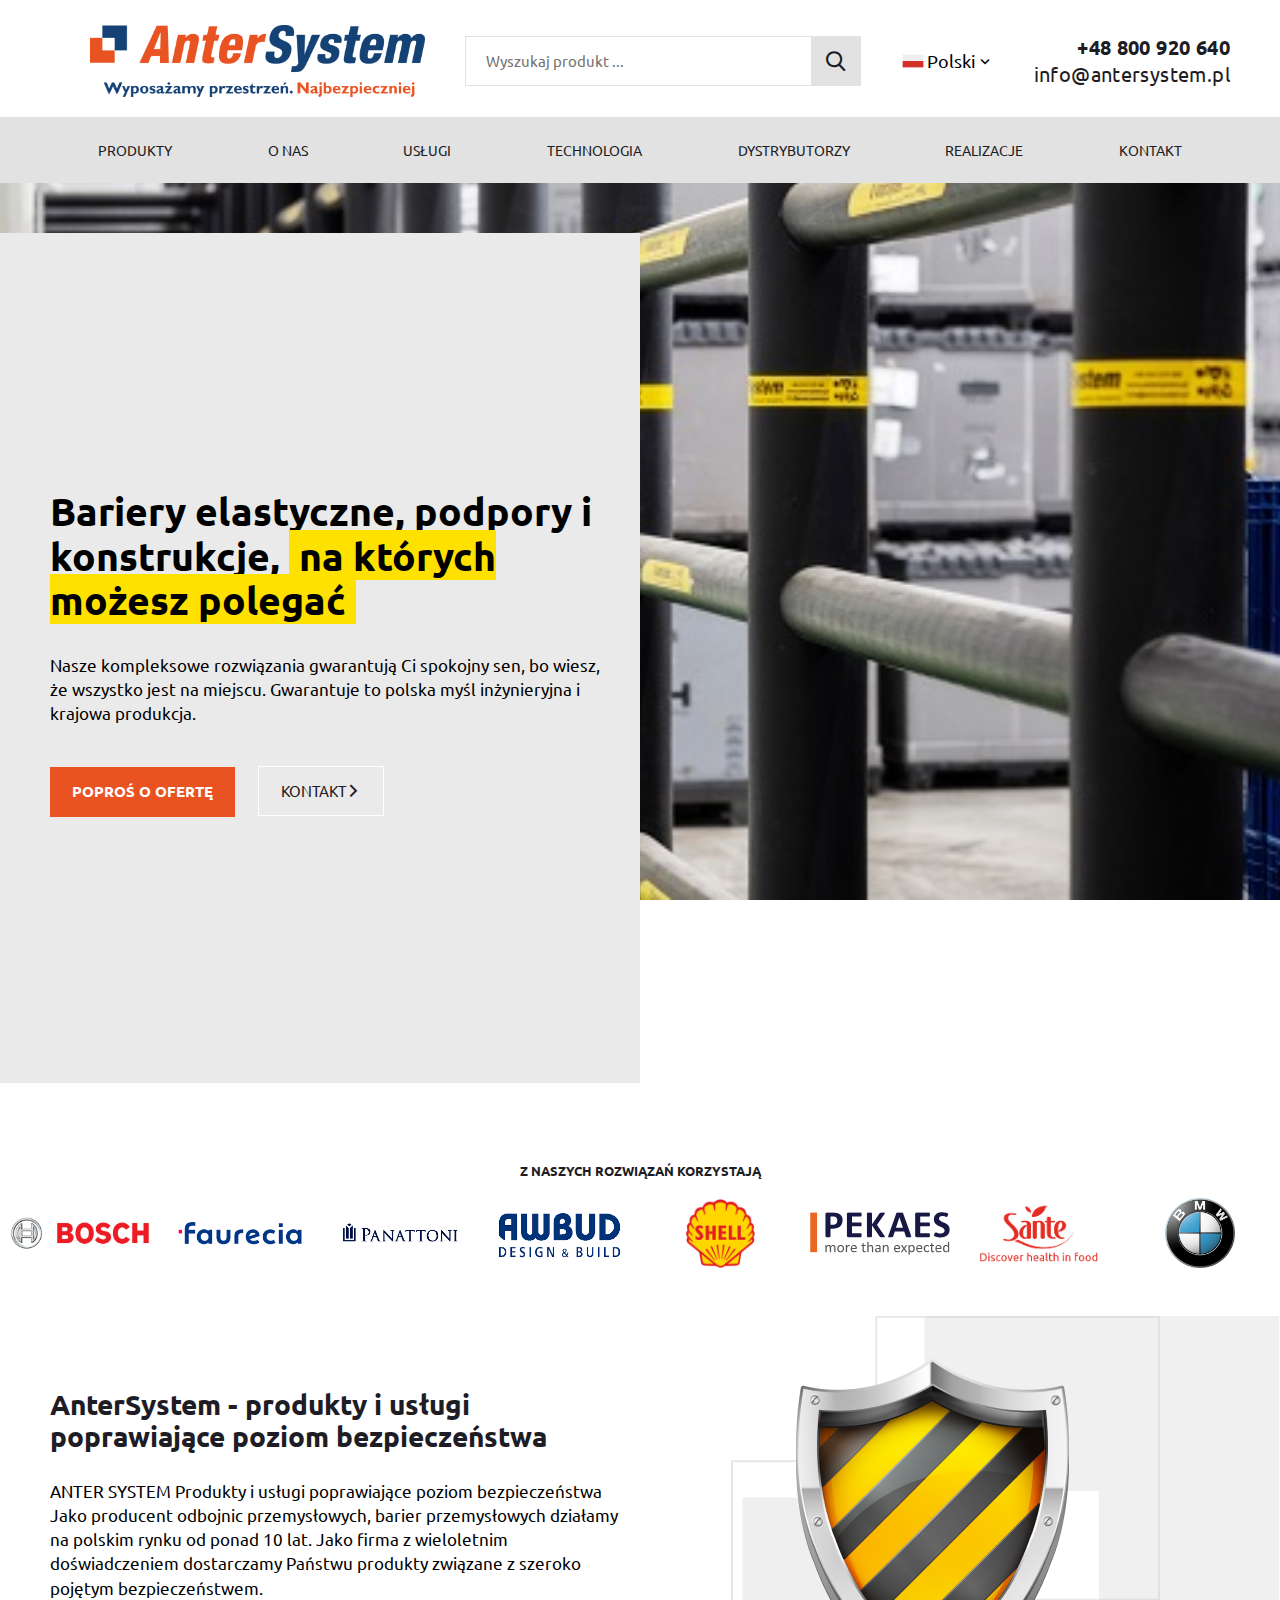
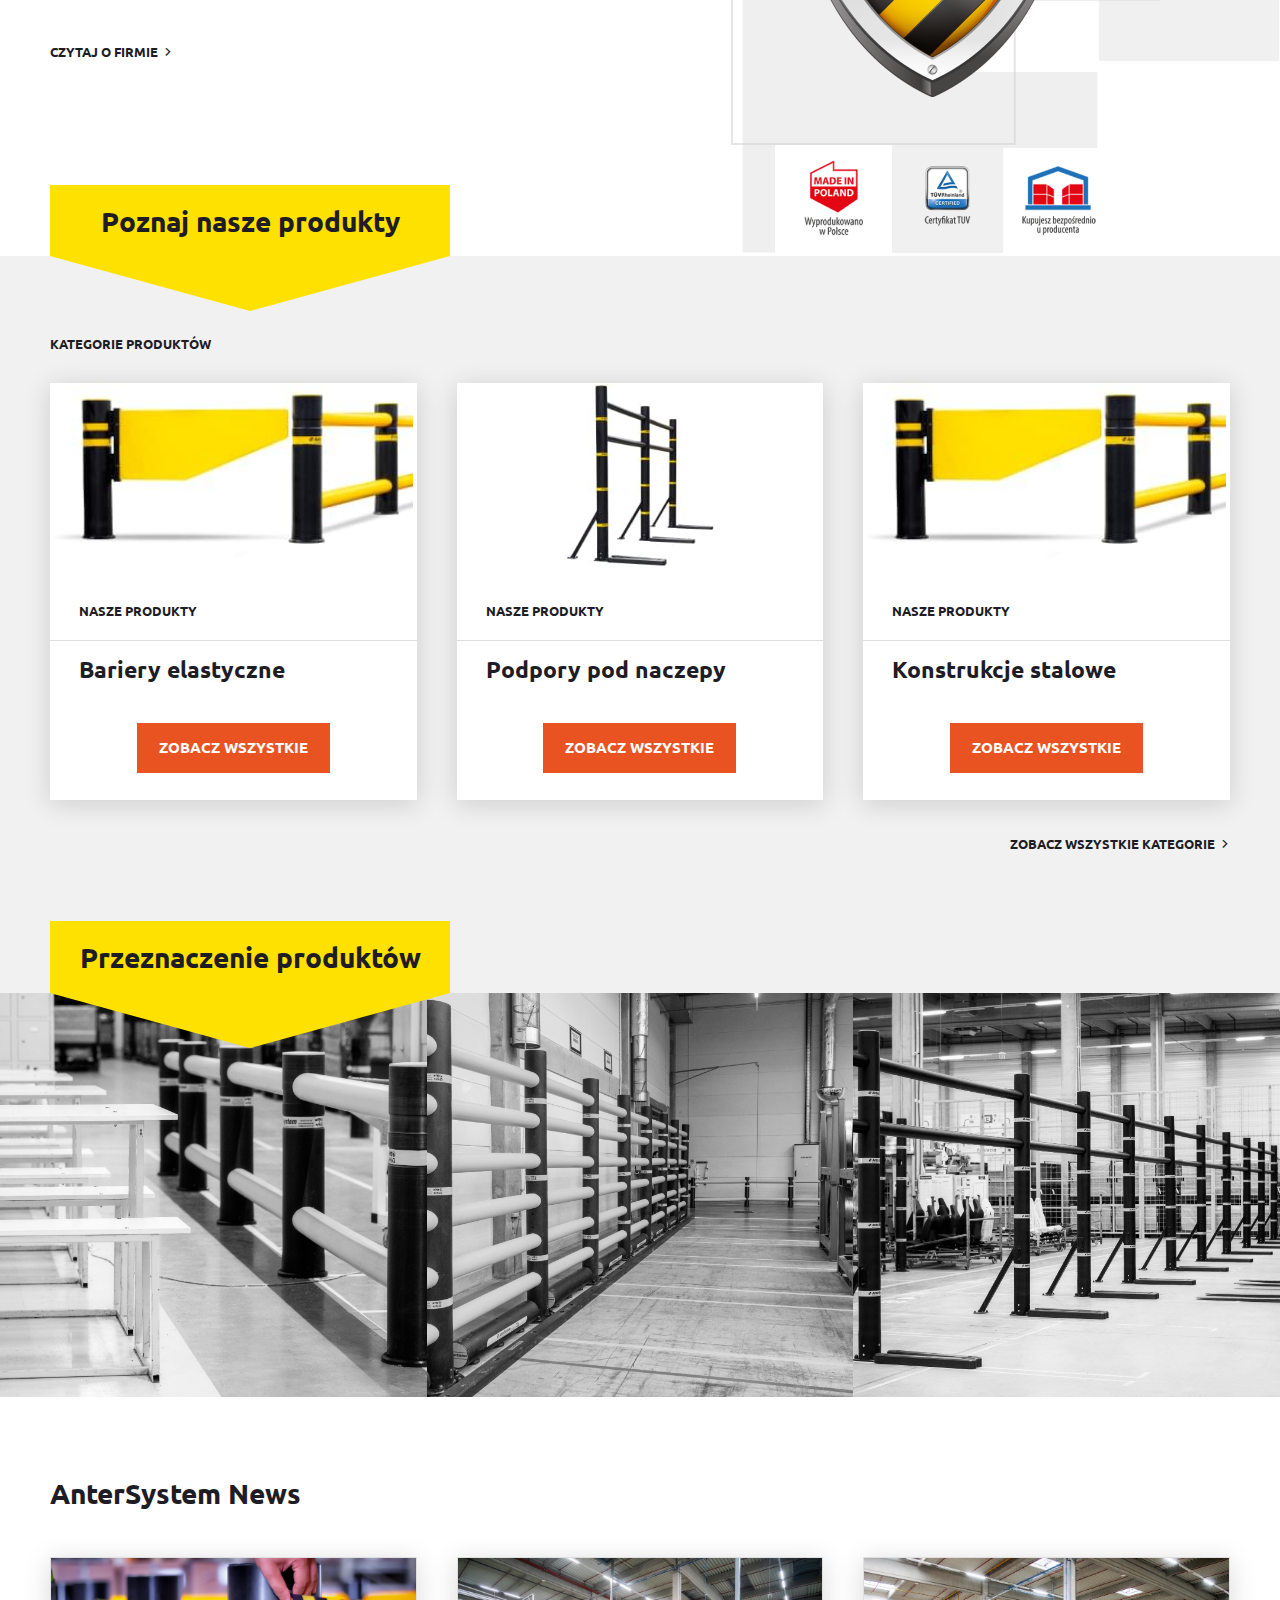
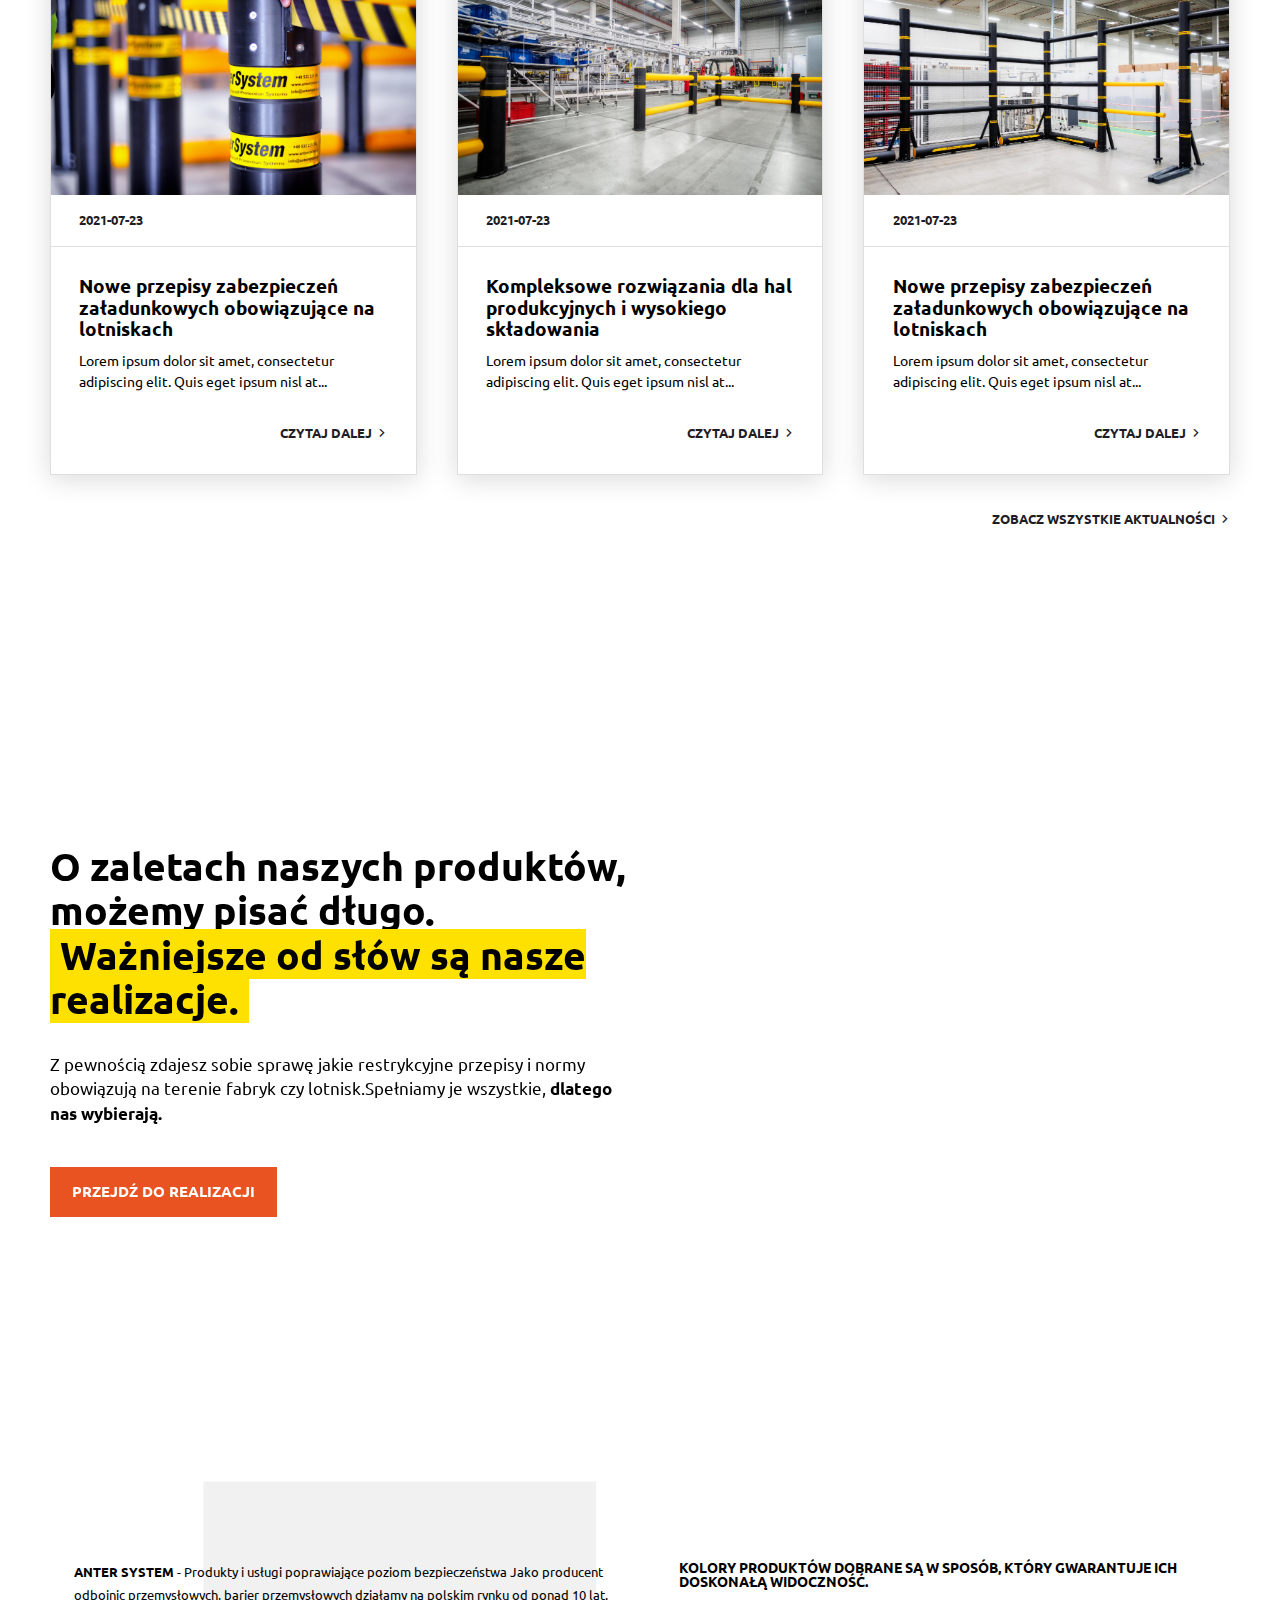
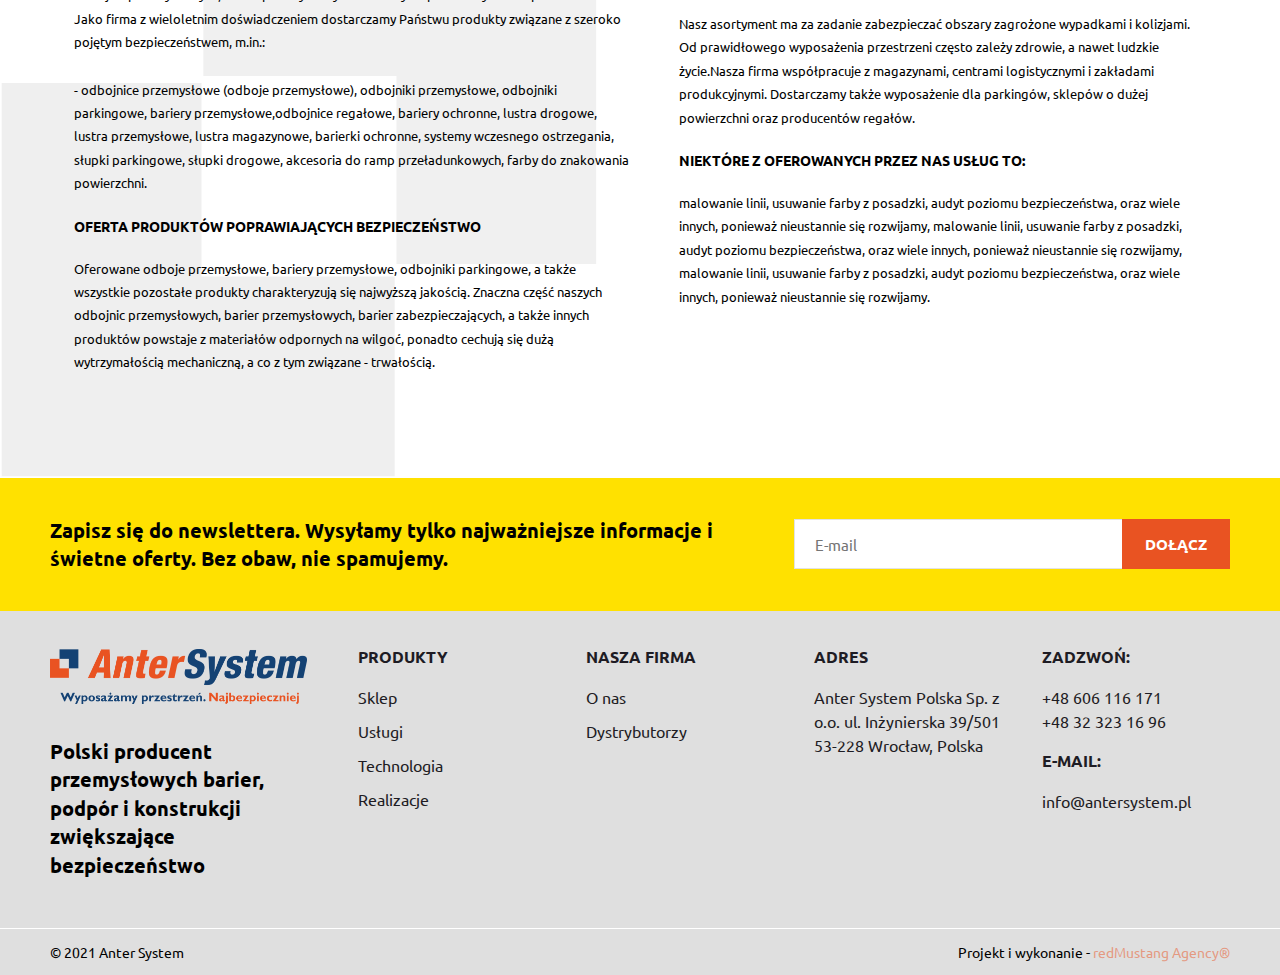
==== index.html @ 40ca3ff6 "Add files via upload" ====
<!DOCTYPE html>
<html lang="en">
	<head>
	<title>Anter System | HOME</title>
	<meta charset="UTF-8" />
	<meta name="format-detection" content="telephone=no" />
	<link rel="stylesheet" href="./css/style.min.css" />
	<meta name="viewport" content="width=device-width, initial-scale=1.0" />
</head>

	<body>
		<div class="wrapper">
			<header class="header">
	<div class="header__row _cnt">
		<div class="header__col header__col_toggle">
			<div class="header__burger"><span></span><span></span><span></span></div>
		</div>
		<div class="header__col header__col_logo">
			<a href="index.html" class="header__logo">
				<picture>
					<source srcset="./img/logo.png" media="(max-width: 991.98px)" />
					<img src="./img/logo-with-text.png" alt="logo-full" />
				</picture>
			</a>
		</div>
		<div class="header__col header__col_search">
			<div class="header__search">
				<input type="text" placeholder="Wyszukaj produkt ..." /><button><i class="icon icon-zoom"></i></button>
			</div>
		</div>
		<div class="header__col header__col_lang" data-da="header__menu,575.98,0">
			<div class="header__language language">
				<img src="./img/icons/poland.png" alt="" /><span>Polski </span><i class="icon icon-list-down"></i>
			</div>
		</div>
		<div class="header__col header__col_contacts">
			<div class="header__contacts">
				<a class="header__phone header__contact" href="tel:+48800920640"> <span>+48 800 920 640</span></a>
				<a class="header__mail header__contact" href="mailto:info@antersystem.pl"> <span>info@antersystem.pl</span></a>
			</div>
		</div>
	</div>
	<nav class="header__menu menu _cnt">
		<ul class="menu__list">
			<li class="menu__item"><a href="elastic.html">produkty</a></li>
			<li class="menu__item"><a href="about.html">o nas</a></li>
			<li class="menu__item"><a href="#">usługi</a></li>
			<li class="menu__item"><a href="#">technologia</a></li>
			<li class="menu__item"><a href="#">dystrybutorzy</a></li>
			<li class="menu__item"><a href="product.html">Realizacje</a></li>
			<li class="menu__item"><a href="contact.html">Kontakt</a></li>
		</ul>
	</nav>
</header>
<!-- /.header -->

			<main class="page page_home">
				<div class="main-home _pth" style="background-image: url('./img/home/main-screen.png')">
					<div class="main-home__content">
						<div class="main-home__text _cnt">
							<div class="title main-home__title">
								Bariery elastyczne, podpory i konstrukcje, <span> na których możesz polegać </span>
							</div>
							<div class="description main-home__description">
								Nasze kompleksowe rozwiązania gwarantują Ci spokojny sen, bo wiesz, że wszystko jest na miejscu.
								Gwarantuje to polska myśl inżynieryjna i krajowa produkcja.
							</div>
							<div class="main-home__buttons">
								<a href="" class="btn main-home__btn">Poproś o ofertę</a>
								<a href="" class="btn btn_o main-home__btn">Kontakt <i class="icon icon-simple-right"></i></a>
							</div>
						</div>
					</div>
				</div>
				<div class="partners-home">
					<div class="upper-small partners-home__upper">Z NASZYCH ROZWIĄZAń korzystają</div>
					<div class="partners-home__row">
						<div class="partners-home__column">
							<div class="partners-home__item"><img src="./img/home/partners/bosch.png" alt="bosch" /></div>
						</div>
						<div class="partners-home__column">
							<div class="partners-home__item"><img src="./img/home/partners/faurecia.png" alt="faurecia" /></div>
						</div>
						<div class="partners-home__column">
							<div class="partners-home__item"><img src="./img/home/partners/panattoni.png" alt="panattoni" /></div>
						</div>
						<div class="partners-home__column">
							<div class="partners-home__item"><img src="./img/home/partners/awbud.png" alt="awbud" /></div>
						</div>
						<div class="partners-home__column">
							<div class="partners-home__item"><img src="./img/home/partners/shell.png" alt="shell" /></div>
						</div>
						<div class="partners-home__column">
							<div class="partners-home__item"><img src="./img/home/partners/pekaes.svg" alt="pekaes" /></div>
						</div>
						<div class="partners-home__column">
							<div class="partners-home__item"><img src="./img/home/partners/sante.png" alt="sante" /></div>
						</div>
						<div class="partners-home__column">
							<div class="partners-home__item"><img src="./img/home/partners/bmw.png" alt="bmw" /></div>
						</div>
					</div>
				</div>
				<div class="features-home _cnt">
					<div class="features-home__row">
						<div class="features-home__column">
							<div class="features-home__body">
								<div class="features-home__text">
									<div class="subtitle features-home__subtitle">
										AnterSystem - produkty i usługi poprawiające poziom bezpieczeństwa
									</div>
									<div class="description features-home__description">
										ANTER SYSTEM Produkty i usługi poprawiające poziom bezpieczeństwa Jako producent odbojnic
										przemysłowych, barier przemysłowych działamy na polskim rynku od ponad 10 lat. Jako firma z
										wieloletnim doświadczeniem dostarczamy Państwu produkty związane z szeroko pojętym bezpieczeństwem.
										<a href="#" class="upper-small link features-home__link"
											><span>czytaj o firmie</span> <i class="icon icon-simple-right"></i
										></a>
									</div>
								</div>
								<div class="features-home__arrow section-arrow">
									<div class="subtitle">Poznaj nasze produkty</div>
								</div>
							</div>
						</div>
						<div class="features-home__column">
							<div class="features-home__images">
								<div class="features-home__image">
									<img src="./img/home/shield.png" alt="shield" />
								</div>
								<div class="features-home__certificats">
									<div class="features-home__certificat">
										<img src="./img/home/certificats/01.png" alt="certificat01" />
									</div>
									<div class="features-home__certificat">
										<img src="./img/home/certificats/02.png" alt="certificat02" />
									</div>
									<div class="features-home__certificat">
										<img src="./img/home/certificats/03.png" alt="certificat03" />
									</div>
								</div>
							</div>
						</div>
					</div>
				</div>
				<div class="products-home _cnt">
					<div class="products-home__upper upper-small">KATEGORIE PRODUKTÓW</div>
					<div class="products-home__row">
						<div class="products-home__column">
							<div class="products-home__item">
								<div class="products-home__img"><img src="./img/home/products/01.jpg" alt="product01" /></div>
								<div class="products-home__category upper-small">nasze produkty</div>
								<div class="products-home__name">Bariery elastyczne</div>
								<a href="elastic.html" class="products-home__btn btn">ZOBACZ WSZYSTKIE</a>
							</div>
						</div>
						<div class="products-home__column">
							<div class="products-home__item">
								<div class="products-home__img"><img src="./img/home/products/02.jpg" alt="product02" /></div>
								<div class="products-home__category upper-small">nasze produkty</div>
								<div class="products-home__name">Podpory pod naczepy</div>
								<a href="#" class="products-home__btn btn">ZOBACZ WSZYSTKIE</a>
							</div>
						</div>
						<div class="products-home__column">
							<div class="products-home__item">
								<div class="products-home__img"><img src="./img/home/products/03.jpg" alt="product03" /></div>
								<div class="products-home__category upper-small">nasze produkty</div>
								<div class="products-home__name">Konstrukcje stalowe</div>
								<a href="#" class="products-home__btn btn">ZOBACZ WSZYSTKIE</a>
							</div>
						</div>
					</div>
					<div class="products-home__footer">
						<a href="#" class="products-home__link upper-small link"
							><span>ZOBACZ WSZYSTKIE KATEGORIE</span><i class="icon icon-simple-right"></i
						></a>
					</div>
					<div class="products-home__arrow section-arrow">
						<div class="subtitle">Przeznaczenie produktów</div>
					</div>
				</div>
				<div class="functions-home">
					<div class="functions-home__row">
						<div class="functions-home__column">
							<div class="functions-home__item">
								<img src="./img/home/examples/01.jpg" alt="examples01" class="functions-home__img" />
								<div class="functions-home__content">
									<div class="functions-home__name">Garaże i parkingi</div>
									<a href="#" class="functions-home__btn btn">ZOBACZ WSZYSTKIE</a>
								</div>
							</div>
						</div>
						<div class="functions-home__column">
							<div class="functions-home__item">
								<img src="./img/home/examples/02.jpg" alt="examples02" class="functions-home__img" />
								<div class="functions-home__content">
									<div class="functions-home__name">Bramy i doki przeładunkowe</div>
									<a href="#" class="functions-home__btn btn">ZOBACZ WSZYSTKIE</a>
								</div>
							</div>
						</div>
						<div class="functions-home__column">
							<div class="functions-home__item">
								<img src="./img/home/examples/03.jpg" alt="examples03" class="functions-home__img" />
								<div class="functions-home__content">
									<div class="functions-home__name">Lotniska i stacje benzynowe</div>
									<a href="#" class="functions-home__btn btn">ZOBACZ WSZYSTKIE</a>
								</div>
							</div>
						</div>
					</div>
				</div>
				<div class="news-home _cnt">
					<div class="subtitle news-home__subtitle">AnterSystem News</div>
					<div class="news-home__row">
						<div class="news-home__column">
							<div class="news-home__item">
								<div class="news-home__img">
									<img src="./img/home/news/01.jpg" alt="news-post-01" />
								</div>
								<span class="news-home__date upper-small">2021-07-23</span>
								<div class="news-home__content">
									<div class="news-home__name">Nowe przepisy zabezpieczeń załadunkowych obowiązujące na lotniskach</div>
									<div class="news-home__text">
										Lorem ipsum dolor sit amet, consectetur adipiscing elit. Quis eget ipsum nisl at...
									</div>
									<a href="#" class="news-home__link link upper-small">
										<span>czytaj dalej</span><i class="icon icon-simple-right"></i>
									</a>
								</div>
							</div>
						</div>
						<div class="news-home__column">
							<div class="news-home__item">
								<div class="news-home__img">
									<img src="./img/home/news/02.jpg" alt="news-post-02" />
								</div>
								<span class="news-home__date upper-small">2021-07-23</span>
								<div class="news-home__content">
									<div class="news-home__name">
										Kompleksowe rozwiązania dla hal produkcyjnych i wysokiego składowania
									</div>
									<div class="news-home__text">
										Lorem ipsum dolor sit amet, consectetur adipiscing elit. Quis eget ipsum nisl at...
									</div>
									<a href="#" class="news-home__link link upper-small">
										<span>czytaj dalej</span><i class="icon icon-simple-right"></i>
									</a>
								</div>
							</div>
						</div>
						<div class="news-home__column">
							<div class="news-home__item">
								<div class="news-home__img">
									<img src="./img/home/news/03.jpg" alt="news-post-03" />
								</div>
								<span class="news-home__date upper-small">2021-07-23</span>
								<div class="news-home__content">
									<div class="news-home__name">Nowe przepisy zabezpieczeń załadunkowych obowiązujące na lotniskach</div>
									<div class="news-home__text">
										Lorem ipsum dolor sit amet, consectetur adipiscing elit. Quis eget ipsum nisl at...
									</div>
									<a href="#" class="news-home__link link upper-small">
										<span>czytaj dalej</span><i class="icon icon-simple-right"></i>
									</a>
								</div>
							</div>
						</div>
					</div>
					<a href="#" class="news-home__category-link link upper-small">
						<span>zobacz wszystkie aktualności</span><i class="icon icon-simple-right"></i>
					</a>
				</div>
				<div class="about-home" style="background-image: url('./img/home/about-screen.jpg')">
					<div class="about-home__content _cnt">
						<div class="about-home__title title">
							O zaletach naszych produktów, możemy pisać długo.
							<span> Ważniejsze od słów są nasze realizacje. </span>
						</div>
						<div class="about-home__description description">
							Z pewnością zdajesz sobie sprawę jakie restrykcyjne przepisy i normy obowiązują na terenie fabryk czy
							lotnisk.Spełniamy je wszystkie, <span>dlatego nas wybierają.</span>
						</div>
						<a href="#" class="about-home__btn btn">przejdź do realizacji</a>
					</div>
				</div>
				<div class="articles-home _cnt">
					<div class="articles-home__item">
						<p>
							<span>ANTER SYSTEM</span> - Produkty i usługi poprawiające poziom bezpieczeństwa Jako producent odbojnic
							przemysłowych, barier przemysłowych działamy na polskim rynku od ponad 10 lat. Jako firma z wieloletnim
							doświadczeniem dostarczamy Państwu produkty związane z szeroko pojętym bezpieczeństwem, m.in.:
						</p>

						<p>
							- odbojnice przemysłowe (odboje przemysłowe), odbojniki przemysłowe, odbojniki parkingowe, bariery
							przemysłowe,odbojnice regałowe, bariery ochronne, lustra drogowe, lustra przemysłowe, lustra magazynowe,
							barierki ochronne, systemy wczesnego ostrzegania, słupki parkingowe, słupki drogowe, akcesoria do ramp
							przeładunkowych, farby do znakowania powierzchni.
						</p>
						<div class="articles-home__subtitle">OFERTA PRODUKTÓW POPRAWIAJĄCYCH BEZPIECZEŃSTWO</div>

						<p>
							Oferowane odboje przemysłowe, bariery przemysłowe, odbojniki parkingowe, a także wszystkie pozostałe
							produkty charakteryzują się najwyższą jakością. Znaczna część naszych odbojnic przemysłowych, barier
							przemysłowych, barier zabezpieczających, a także innych produktów powstaje z materiałów odpornych na
							wilgoć, ponadto cechują się dużą wytrzymałością mechaniczną, a co z tym związane - trwałością.
						</p>
					</div>
					<div class="articles-home__item">
						<div class="articles-home__subtitle">
							KOLORY PRODUKTÓW DOBRANE SĄ W SPOSÓB, KTÓRY GWARANTUJE ICH DOSKONAŁĄ WIDOCZNOŚĆ.
						</div>
						<p>
							Nasz asortyment ma za zadanie zabezpieczać obszary zagrożone wypadkami i kolizjami. Od prawidłowego
							wyposażenia przestrzeni często zależy zdrowie, a nawet ludzkie życie.Nasza firma współpracuje z
							magazynami, centrami logistycznymi i zakładami produkcyjnymi. Dostarczamy także wyposażenie dla parkingów,
							sklepów o dużej powierzchni oraz producentów regałów.
						</p>
						<div class="articles-home__subtitle">Niektóre z oferowanych przez nas usług to:</div>
						<p>
							malowanie linii, usuwanie farby z posadzki, audyt poziomu bezpieczeństwa, oraz wiele innych, ponieważ
							nieustannie się rozwijamy, malowanie linii, usuwanie farby z posadzki, audyt poziomu bezpieczeństwa, oraz
							wiele innych, ponieważ nieustannie się rozwijamy, malowanie linii, usuwanie farby z posadzki, audyt
							poziomu bezpieczeństwa, oraz wiele innych, ponieważ nieustannie się rozwijamy.
						</p>
					</div>
				</div>
			</main>
			<!-- /.page -->
			<footer class="footer">
	<div class="footer__subscribe _cnt">
		<div class="footer__text">
			<span class="footer__bold"
				>Zapisz się do newslettera. Wysyłamy tylko najważniejsze informacje i świetne oferty. Bez obaw, nie
				spamujemy.</span
			>
		</div>
		<div class="footer__form">
			<input type="text" placeholder="E-mail" class="footer__input" /><button class="footer__button btn">
				<span>DOŁĄCZ</span>
			</button>
		</div>
	</div>
	<div class="footer__row _cnt">
		<div class="footer__column footer__column_left">
			<div class="footer__item">
				<a href="index.html" class="footer__logo"><img src="./img/logo-with-text.png" alt="logo" /></a>
				<div class="footer__bold">
					Polski producent przemysłowych barier, podpór i konstrukcji zwiększające bezpieczeństwo
				</div>
			</div>
		</div>
		<div class="footer__column footer__column_list">
			<div class="footer__menu">
				<div class="footer__col">
					<div class="footer__spoller _spollers">
						<div class="footer__subtitle _spoller _spoller-768">PRODUKTY</div>
						<ul class="footer__list">
							<li><a href="#">Sklep</a></li>
							<li><a href="#">Usługi</a></li>
							<li><a href="#">Technologia</a></li>
							<li><a href="#">Realizacje</a></li>
						</ul>
					</div>
				</div>
				<div class="footer__col">
					<div class="footer__spoller _spollers">
						<div class="footer__subtitle _spoller _spoller-768">nasza firma</div>
						<ul class="footer__list">
							<li><a href="#">O nas</a></li>
							<li><a href="#">Dystrybutorzy</a></li>
						</ul>
					</div>
				</div>
				<div class="footer__col">
					<div class="footer__spoller _spollers">
						<div class="footer__subtitle _spoller _spoller-768">Adres</div>
						<ul class="footer__list">
							<li><a href="#">Anter System Polska Sp. z o.o. ul. Inżynierska 39/501 53-228 Wrocław, Polska</a></li>
						</ul>
					</div>
				</div>
				<div class="footer__col">
					<div class="footer__contacts">
						<div class="footer__contact">
							<span>Zadzwoń:</span>
							<a href="tel:+48606116171">+48 606 116 171</a>
							<a href="tel:+48323231696">+48 32 323 16 96</a>
						</div>
						<div class="footer__contact">
							<span>e-mail: </span>
							<a href="mailto:info@antersystem.pl">info@antersystem.pl</a>
						</div>
					</div>
				</div>
			</div>
		</div>
	</div>
	<div class="footer__copy">
		<div class="footer__small _cnt">
			<span>© 2021 Anter System</span>
			<span>Projekt i wykonanie - <a target="_blank" href="https://redmustang.pl">redMustang Agency®</a></span>
		</div>
	</div>
</footer>
<!-- /.footer -->

		</div>
		<script src="./js/main.min.js"></script>
	</body>
</html>
---- css/style.min.css ----
﻿@import"https://fonts.googleapis.com/css?family=Ubuntu:300,regular,500,700&display=swap";.btn{background:#e95322;display:-webkit-inline-box;display:-ms-inline-flexbox;display:inline-flex;-webkit-box-align:center;-ms-flex-align:center;align-items:center;-webkit-box-pack:center;-ms-flex-pack:center;justify-content:center;padding:0 22px;height:50px;font-weight:bold;font-size:15px;line-height:17px;text-transform:uppercase;color:#fff;cursor:pointer}.btn_o{border:1px solid #fff;color:#1e1c24;font-weight:normal;background-color:transparent}.title{font-weight:bold;font-size:48px;line-height:114.5833333333%}.title span{background-color:#ffe100;padding:0 10px}.description{font-size:18px;line-height:144%}.upper-small{font-weight:bold;font-size:13px;line-height:192%;text-transform:uppercase;color:#1e1c24}.subtitle{font-weight:bold;font-size:32px;line-height:115.625%;color:#1e1c24}.section-arrow{position:relative;z-index:2;padding:20px;text-align:center;width:400px;background:#ffe100;pointer-events:none}.section-arrow::after{content:"";position:absolute;top:100%;left:0;border:200px solid transparent;border-top:55px solid #ffe100}.link{display:-webkit-box;display:-ms-flexbox;display:flex;-webkit-box-align:center;-ms-flex-align:center;align-items:center}.link i{font-size:10px;margin-left:5px}.breadcrumbs{margin-bottom:20px}.breadcrumbs__item:after{content:">";margin:0 20px}.breadcrumbs__current{color:#b3b3b3}*,*::before,*::after{margin:0;padding:0;border:0;-webkit-box-sizing:border-box;box-sizing:border-box}ol li,ul li{list-style:none}a,a:visited{text-decoration:none}a:hover{text-decoration:none}h1,h2,h3,h4,h5,h6{font-weight:inherit;font-size:inherit}img{vertical-align:middle}html,body{font-size:14px;line-height:1;height:100%;font-family:Ubuntu}input[type=text],input[type=email],input[type=tel],textarea{-webkit-appearance:none;-moz-appearance:none;appearance:none}input,button,textarea{font-family:inherit}.wrapper{min-height:100%;overflow-x:hidden;display:-webkit-box;display:-ms-flexbox;display:flex;-webkit-box-orient:vertical;-webkit-box-direction:normal;-ms-flex-direction:column;flex-direction:column;opacity:0;-webkit-transition:opacity 2s ease-in-out;-o-transition:opacity 2s ease-in-out;transition:opacity 2s ease-in-out}.wrapper_load{opacity:1;-webkit-transition:opacity 2s ease-in-out;-o-transition:opacity 2s ease-in-out;transition:opacity 2s ease-in-out}.page{-webkit-box-flex:1;-ms-flex:1 1 auto;flex:1 1 auto}._pth{margin-top:182.5px}body._lock{overflow:hidden}._cnt{padding:0 10px}@font-face{font-family:"AnterSystem";src:url("../fonts/AnterSystem.eot?fk9wkt");src:url("../fonts/AnterSystem.eot?fk9wkt#iefix") format("embedded-opentype"),url("../fonts/AnterSystem.ttf?fk9wkt") format("truetype"),url("../fonts/AnterSystem.woff?fk9wkt") format("woff"),url("../fonts/AnterSystem.svg?fk9wkt#AnterSystem") format("svg");font-weight:normal;font-style:normal;font-display:block}.icon{font-family:"AnterSystem" !important;speak-as:never;font-style:normal;font-weight:normal;font-variant:normal;text-transform:none;line-height:1;letter-spacing:0;-webkit-font-feature-settings:"liga";-ms-font-feature-settings:"liga" 1;font-feature-settings:"liga";-webkit-font-variant-ligatures:discretionary-ligatures;font-variant-ligatures:discretionary-ligatures;-webkit-font-smoothing:antialiased;-moz-osx-font-smoothing:grayscale}.icon-simple-top:before{content:""}.icon-simple-down:before{content:""}.icon-simple-right:before{content:""}.icon-simple-left:before{content:""}.icon-list-up:before{content:""}.icon-list-right:before{content:""}.icon-list-left:before{content:""}.icon-list-down:before{content:""}.icon-mail:before{content:""}.icon-phone:before{content:""}.icon-location:before{content:""}.icon-location-solid:before{content:""}.icon-pdf:before{content:""}.icon-zoom:before{content:""}.header{position:fixed;width:100%;top:0;z-index:6;left:0;background-color:#fff;padding-top:25px}.header__row{display:-webkit-box;display:-ms-flexbox;display:flex;-webkit-box-align:center;-ms-flex-align:center;align-items:center;-webkit-box-pack:justify;-ms-flex-pack:justify;justify-content:space-between;margin:0 -20px;margin-bottom:20px}.header__row_active::after{content:"";position:fixed;top:0;left:0;width:100%;height:50px;background-color:#fff;z-index:3}.header__col{padding:0 20px}.header__col_logo{-webkit-box-flex:0;-ms-flex:0 0 375px;flex:0 0 375px}.header__col_search{-webkit-box-flex:1;-ms-flex:1 1 auto;flex:1 1 auto}.header__col_lang{-webkit-box-flex:0;-ms-flex:0 0 120px;flex:0 0 120px;text-align:center}.header__col_contacts{-webkit-box-flex:0;-ms-flex:0 0 200px;flex:0 0 200px}.header__logo{position:relative;z-index:8}.header__logo img{max-width:100%}.header__search{display:-webkit-box;display:-ms-flexbox;display:flex;-webkit-box-pack:justify;-ms-flex-pack:justify;justify-content:space-between;-webkit-box-align:center;-ms-flex-align:center;align-items:center;height:50px}.header__search input{-webkit-box-flex:1;-ms-flex:1 1 auto;flex:1 1 auto;height:100%;padding-left:20px;font-size:15px;line-height:17px;color:#1e1c24;border:1px solid #e2e2e2;border-right:none}.header__search input:focus{outline:none;border:1px solid #1e1c24;border-right:none}.header__search input:focus+button{border:1px solid #1e1c24;border-left:none}.header__search input:focus::-webkit-input-placeholder{opacity:0}.header__search input:focus::-moz-placeholder{opacity:0}.header__search input:focus:-ms-input-placeholder{opacity:0}.header__search input:focus::-ms-input-placeholder{opacity:0}.header__search input:focus::placeholder{opacity:0}.header__search button{border:0;-webkit-box-flex:0;-ms-flex:0 0 50px;flex:0 0 50px;height:100%;background-color:#e2e2e2;cursor:pointer;display:-webkit-box;display:-ms-flexbox;display:flex;-webkit-box-align:center;-ms-flex-align:center;align-items:center;-webkit-box-pack:center;-ms-flex-pack:center;justify-content:center}.header__search button:focus{outline:none}.header__search button i{-webkit-transition:.3s;-o-transition:.3s;transition:.3s;font-size:20px;color:#1e1c24}.header__language{display:-webkit-box;display:-ms-flexbox;display:flex;-webkit-box-align:center;-ms-flex-align:center;align-items:center;-webkit-box-pack:center;-ms-flex-pack:center;justify-content:center;font-size:20px;line-height:115%;position:relative;z-index:8}.header__language i{font-size:18px}.header__language img{margin-right:2px}.header__contact{color:#1e1c24}.header__phone{font-weight:700;margin-bottom:5px}.header__contacts{display:-webkit-box;display:-ms-flexbox;display:flex;-webkit-box-orient:vertical;-webkit-box-direction:normal;-ms-flex-direction:column;flex-direction:column;-webkit-box-align:end;-ms-flex-align:end;align-items:flex-end;position:relative;z-index:8}.menu{background-color:#e2e2e2;width:100%;height:66px;display:-webkit-box;display:-ms-flexbox;display:flex;-webkit-box-align:center;-ms-flex-align:center;align-items:center}.menu__list{width:100%;height:100%;display:-webkit-box;display:-ms-flexbox;display:flex;-webkit-box-pack:justify;-ms-flex-pack:justify;justify-content:space-between;-webkit-box-align:center;-ms-flex-align:center;align-items:center}.menu__item{-webkit-box-flex:1;-ms-flex:1 1 auto;flex:1 1 auto;height:100%}.menu__item a{text-transform:uppercase;color:#1e1c24;display:-webkit-box;display:-ms-flexbox;display:flex;-webkit-box-align:center;-ms-flex-align:center;align-items:center;-webkit-box-pack:center;-ms-flex-pack:center;justify-content:center;width:100%;height:100%;-webkit-transition:.3s;-o-transition:.3s;transition:.3s}.menu__item a:active{-webkit-transition:.3s;-o-transition:.3s;transition:.3s;background-color:#ffe100}.menu__item_current a{background-color:#ffe100}.header__burger{display:none}.header__burger span{top:8px}.header__burger span::after,.header__burger span::before{content:""}.header__burger span::after{top:20px}.header__burger span::before{top:10px}.header__burger span,.header__burger span:after,.header__burger span:before{position:absolute;width:100%;height:2px;left:0;background-color:#1e1c24;-webkit-transition:.3s;-o-transition:.3s;transition:.3s}.header__burger_active span{background-color:transparent}.header__burger_active span:after{-webkit-transform:rotate(-135deg);-ms-transform:rotate(-135deg);transform:rotate(-135deg);top:11px}.header__burger_active span:before{-webkit-transform:rotate(135deg);-ms-transform:rotate(135deg);transform:rotate(135deg);top:11px}.footer{background-color:#dfdfdf}.footer__subscribe{display:-webkit-box;display:-ms-flexbox;display:flex;-webkit-box-align:center;-ms-flex-align:center;align-items:center;margin:0 -30px;background-color:#ffe100;padding-top:50px;padding-bottom:50px}.footer__text{-webkit-box-flex:0;-ms-flex:0 0 60%;flex:0 0 60%;padding:0 30px}.footer__bold{font-weight:700;font-size:22px;line-height:140%}.footer__form{-webkit-box-flex:0;-ms-flex:0 0 40%;flex:0 0 40%;padding:0 30px;display:-webkit-box;display:-ms-flexbox;display:flex;-webkit-box-align:center;-ms-flex-align:center;align-items:center}.footer__input{-webkit-box-flex:1;-ms-flex:1 1 auto;flex:1 1 auto;height:50px;padding-left:20px;font-size:15px;line-height:17px;color:#1e1c24;border:1px solid #e2e2e2;border-right:none}.footer__input:focus{outline:none;border:1px solid #1e1c24;border-right:none}.footer__input:focus+button{border:1px solid #1e1c24;border-left:none}.footer__input:focus::-webkit-input-placeholder{opacity:0}.footer__input:focus::-moz-placeholder{opacity:0}.footer__input:focus:-ms-input-placeholder{opacity:0}.footer__input:focus::-ms-input-placeholder{opacity:0}.footer__input:focus::placeholder{opacity:0}.footer__button{border:1px solid #e95322}.footer__row{display:-webkit-box;display:-ms-flexbox;display:flex;padding-top:50px;padding-bottom:60px;margin:0 -25px}.footer__column{padding:0 25px}.footer__column_left{-webkit-box-flex:0;-ms-flex:0 0 25%;flex:0 0 25%}.footer__column_list{-webkit-box-flex:1;-ms-flex:1 1 auto;flex:1 1 auto}.footer__col{padding:0 20px;-webkit-box-flex:0;-ms-flex:0 0 25%;flex:0 0 25%}.footer__col a{font-size:16px;color:#1e1c24;line-height:150%}.footer__logo{display:block;max-width:260px;margin-bottom:45px}.footer__logo img{max-width:100%}.footer__menu{display:-webkit-box;display:-ms-flexbox;display:flex;margin:0 -20px}.footer__list{padding-top:20px}.footer__list li{margin-bottom:10px}.footer__list li:last-child{margin-bottom:0}.footer__subtitle{font-size:16px;color:#1e1c24;font-weight:700;text-transform:uppercase}.footer__contact{display:-webkit-box;display:-ms-flexbox;display:flex;-webkit-box-orient:vertical;-webkit-box-direction:normal;-ms-flex-direction:column;flex-direction:column}.footer__contact span{font-size:16px;color:#1e1c24;font-weight:700;text-transform:uppercase;margin-bottom:20px}.footer__contact:first-child{margin-bottom:20px}.footer__copy{border-top:1px solid #fff;padding-top:20px;padding-bottom:20px}.footer__small{display:-webkit-box;display:-ms-flexbox;display:flex;-webkit-box-pack:justify;-ms-flex-pack:justify;justify-content:space-between;-webkit-box-align:center;-ms-flex-align:center;align-items:center}.footer__small a{color:#e95322}.footer__small span:last-child{text-align:right}.main-home{min-height:100vh;background-size:cover;background-position:center;background-attachment:fixed;background-repeat:no-repeat;display:-webkit-box;display:-ms-flexbox;display:flex;-webkit-box-orient:vertical;-webkit-box-direction:normal;-ms-flex-direction:column;flex-direction:column}.main-home__content{padding-top:50px;-webkit-box-flex:1;-ms-flex:1 1 auto;flex:1 1 auto;display:-webkit-box;display:-ms-flexbox;display:flex;-webkit-box-orient:vertical;-webkit-box-direction:normal;-ms-flex-direction:column;flex-direction:column}.main-home__text{max-width:50%;background-color:#eaeaea;-webkit-box-flex:1;-ms-flex:1 1 auto;flex:1 1 auto;display:-webkit-box;display:-ms-flexbox;display:flex;-webkit-box-orient:vertical;-webkit-box-direction:normal;-ms-flex-direction:column;flex-direction:column;-webkit-box-pack:center;-ms-flex-pack:center;justify-content:center}.main-home__text._cnt{padding-right:20px}.main-home__title{margin-bottom:40px}.main-home__description{margin-bottom:50px}.main-home__btn{margin-bottom:10px;margin-right:20px}.partners-home{padding-top:100px;margin-bottom:60px}.partners-home__upper{text-align:center;margin-bottom:15px}.partners-home__row{display:-webkit-box;display:-ms-flexbox;display:flex;-webkit-box-align:center;-ms-flex-align:center;align-items:center;-webkit-box-pack:justify;-ms-flex-pack:justify;justify-content:space-between;margin:0 -10px;padding:0 10px}.partners-home__column{-webkit-box-flex:0;-ms-flex:0 0 12.5%;flex:0 0 12.5%;padding:0 10px}.partners-home__item{padding-top:50%;position:relative}.partners-home__item img{position:absolute;top:0;left:0;width:100%;height:100%;-o-object-fit:contain;object-fit:contain}.features-home{background:url("../img/home/backgroung.svg") top -2px right/contain no-repeat}.features-home__row{display:-webkit-box;display:-ms-flexbox;display:flex;margin:0 -20px}.features-home__column{-webkit-box-flex:0;-ms-flex:0 0 50%;flex:0 0 50%;padding:0 20px}.features-home__text{-webkit-box-flex:1;-ms-flex:1 1 auto;flex:1 1 auto}.features-home__body{display:-webkit-box;display:-ms-flexbox;display:flex;-webkit-box-orient:vertical;-webkit-box-direction:normal;-ms-flex-direction:column;flex-direction:column;height:100%;padding-top:100px}.features-home__subtitle{margin-bottom:35px}.features-home__link{margin-top:50px}.features-home__images{display:-webkit-box;display:-ms-flexbox;display:flex;-webkit-box-orient:vertical;-webkit-box-direction:normal;-ms-flex-direction:column;flex-direction:column;-webkit-box-align:center;-ms-flex-align:center;align-items:center}.features-home__image img{max-width:100%}.features-home__certificats{display:-webkit-box;display:-ms-flexbox;display:flex;-webkit-box-align:center;-ms-flex-align:center;align-items:center;-webkit-box-pack:center;-ms-flex-pack:center;justify-content:center}.features-home__certificat{text-align:center;background-color:#fff;padding:10px}.features-home__certificat:nth-child(even){background-color:#f0f0f0}.features-home__certificat img{max-width:100%}.products-home{background-color:#f1f1f1;padding-top:100px}.products-home_category{background-color:transparent}.products-home_white{background-color:#fff}.products-home__upper{margin-bottom:30px}.products-home__row{display:-webkit-box;display:-ms-flexbox;display:flex;margin:0 -20px;margin-bottom:40px}.products-home__row_category{-ms-flex-wrap:wrap;flex-wrap:wrap}.products-home__row_category .products-home__column{margin-bottom:40px}.products-home__column{-webkit-box-flex:0;-ms-flex:0 0 33.333%;flex:0 0 33.333%;padding:0 20px}.products-home__item{background-color:#fff;height:100%;display:-webkit-box;display:-ms-flexbox;display:flex;-webkit-box-orient:vertical;-webkit-box-direction:normal;-ms-flex-direction:column;flex-direction:column;-webkit-box-shadow:0px 4px 25px rgba(0,0,0,.15);box-shadow:0px 4px 25px rgba(0,0,0,.15)}.products-home__img{-webkit-box-flex:1;-ms-flex:1 1 auto;flex:1 1 auto;padding-top:50%;position:relative;margin-bottom:40px}.products-home__img img{position:absolute;width:100%;height:100%;top:0;left:0;-o-object-fit:contain;object-fit:contain}.products-home__category{padding-bottom:20px;margin-bottom:20px;padding-left:35px;padding-right:35px;border-bottom:1px solid #dfdfdf}.products-home__name{font-weight:bold;font-size:26px;line-height:115.3846153846%;color:#1e1c24;padding-left:35px;padding-right:35px;margin-bottom:50px}.products-home__btn{margin:0 auto;margin-bottom:35px}.products-home__footer{display:-webkit-box;display:-ms-flexbox;display:flex;-webkit-box-pack:end;-ms-flex-pack:end;justify-content:flex-end;-webkit-box-align:center;-ms-flex-align:center;align-items:center;margin-bottom:80px}.products-home__paginations{display:-webkit-box;display:-ms-flexbox;display:flex;-webkit-box-align:end;-ms-flex-align:end;align-items:flex-end;margin-right:70px}.products-home__pagination{font-size:13px;margin-right:15px;font-weight:700}.products-home__pagination_current{font-size:18px}.functions-home{background-color:#f1f1f1;margin-bottom:100px}.functions-home__row{display:-webkit-box;display:-ms-flexbox;display:flex}.functions-home__column{-webkit-box-flex:0;-ms-flex:0 0 33.333%;flex:0 0 33.333%}.functions-home__item{padding-top:50%;height:100%;position:relative;overflow:hidden}.functions-home__img{position:absolute;width:100%;height:100%;top:0;left:0;-o-object-fit:cover;object-fit:cover;-webkit-filter:grayscale(1);filter:grayscale(1)}.functions-home__content{background:rgba(255,255,255,.6);-webkit-backdrop-filter:blur(4px);backdrop-filter:blur(4px);padding:50px;height:100%;-webkit-transform:translateY(0%);-ms-transform:translateY(0%);transform:translateY(0%);display:-webkit-box;display:-ms-flexbox;display:flex;-webkit-box-orient:vertical;-webkit-box-direction:normal;-ms-flex-direction:column;flex-direction:column;-webkit-box-align:start;-ms-flex-align:start;align-items:flex-start}.functions-home__name{font-style:normal;font-weight:bold;-webkit-box-flex:1;-ms-flex:1 1 auto;flex:1 1 auto;font-size:26px;line-height:115.3846153846%;margin-bottom:50px}.news-home{background-color:#fff}.news-home__subtitle{margin-bottom:60px}.news-home__row{display:-webkit-box;display:-ms-flexbox;display:flex;margin:0 -20px;margin-bottom:40px}.news-home__column{-webkit-box-flex:0;-ms-flex:0 0 33.333%;flex:0 0 33.333%;padding:0 20px}.news-home__item{background-color:#fff;height:100%;display:-webkit-box;display:-ms-flexbox;display:flex;-webkit-box-orient:vertical;-webkit-box-direction:normal;-ms-flex-direction:column;flex-direction:column;border:1px solid #dfdfdf;-webkit-box-shadow:0px 4px 25px rgba(0,0,0,.15);box-shadow:0px 4px 25px rgba(0,0,0,.15)}.news-home__img{position:relative;padding-top:65%}.news-home__img img{position:absolute;width:100%;height:100%;top:0;left:0;-o-object-fit:cover;object-fit:cover}.news-home__date{padding-top:15px;padding-bottom:15px;padding-left:35px;padding-right:35px;border-bottom:1px solid #dfdfdf}.news-home__content{padding:35px}.news-home__name{font-weight:bold;font-size:20px;line-height:115%;margin-bottom:10px}.news-home__text{font-size:14px;line-height:150%;margin-bottom:35px}.news-home__link{-webkit-box-pack:end;-ms-flex-pack:end;justify-content:flex-end}.news-home__category-link{-webkit-box-pack:end;-ms-flex-pack:end;justify-content:flex-end;margin-bottom:60px}.about-home{background-size:cover;background-position:center;background-attachment:fixed;background-repeat:no-repeat;min-height:100vh;display:-webkit-box;display:-ms-flexbox;display:flex;-webkit-box-orient:vertical;-webkit-box-direction:normal;-ms-flex-direction:column;flex-direction:column}.about-home__content{-webkit-box-flex:1;-ms-flex:1 1 auto;flex:1 1 auto;max-width:65%;background:rgba(255,255,255,.6);mix-blend-mode:normal;-webkit-backdrop-filter:blur(20px);backdrop-filter:blur(20px);display:-webkit-box;display:-ms-flexbox;display:flex;-webkit-box-orient:vertical;-webkit-box-direction:normal;-ms-flex-direction:column;flex-direction:column;-webkit-box-align:start;-ms-flex-align:start;align-items:flex-start;-webkit-box-pack:center;-ms-flex-pack:center;justify-content:center}.about-home__title{margin-bottom:40px;max-width:80%}.about-home__description{margin-bottom:50px;max-width:80%}.about-home__description span{font-weight:700}.articles-home{background:url("../img/home/backgroung.svg") bottom left/contain no-repeat,#fff;display:-webkit-box;display:-ms-flexbox;display:flex;padding-top:100px;padding-bottom:100px}.articles-home__item{padding-left:30px;padding-right:30px}.articles-home__item p{font-size:13px;line-height:180%;margin-bottom:30px}.articles-home__item ul{font-size:13px;line-height:180%}.articles-home__item span{font-weight:700}.articles-home__subtitle{margin-bottom:30px;font-weight:700;text-transform:uppercase}.about{background:url("../img/about/background.svg") center/contain no-repeat #dfdfdf}.about__body{padding-top:60px}.about__title{margin-bottom:30px}.about__row{display:-webkit-box;display:-ms-flexbox;display:flex;margin:0 -15px;-webkit-box-align:center;-ms-flex-align:center;align-items:center;padding-bottom:70px}.about__column{-webkit-box-flex:0;-ms-flex:0 0 50%;flex:0 0 50%;padding:0 15px}.about__subtitle{margin-bottom:40px}.about__description span{font-weight:700}.about__description p{margin-bottom:20px}.about__description ins{text-decoration:underline}.about__photo img{max-width:100%}.about__img{text-align:center}.about__img img{max-width:100%}.about__buttons{padding-top:80px}.about__btn{margin-bottom:10px;margin-right:20px}.about .partners-home{padding-top:0}.category{padding-top:20px;background:url("../img/product-bg.svg") center/cover no-repeat #dfdfdf}.category__title{margin-bottom:70px}.category__description span{font-weight:700}.category__description p{margin-bottom:20px}.category__description small{font-size:14px;margin-bottom:20px}.category__img{padding-top:30%;position:relative}.category__img img{position:absolute;width:100%;height:100%;top:0;left:0;-o-object-fit:contain;object-fit:contain}.product{padding-top:20px;background:url("../img/product-bg.svg") top center/cover no-repeat #dfdfdf}.product__home{margin-bottom:80px}.product__row{display:-webkit-box;display:-ms-flexbox;display:flex;-webkit-box-align:center;-ms-flex-align:center;align-items:center;margin:0 -20px}.product__column{padding:0 20px;-webkit-box-flex:0;-ms-flex:0 0 50%;flex:0 0 50%}.product__title{margin-bottom:40px}.product__description{margin-bottom:40px}.product__description p{margin-bottom:20px}.product__buttons{display:-webkit-box;display:-ms-flexbox;display:flex;-webkit-box-align:center;-ms-flex-align:center;align-items:center}.product__buttons .link{margin-right:20px}.product__gallery img{max-width:100%}.specification{background:rgba(255,255,255,.9);padding-top:80px}.specification__row{display:-webkit-box;display:-ms-flexbox;display:flex;margin:0 -50px;margin-bottom:100px}.specification__column{padding:0 50px;-webkit-box-flex:0;-ms-flex:0 0 50%;flex:0 0 50%}.specification__subtitle{margin-bottom:50px;padding-left:20px}.specification__list{display:-webkit-box;display:-ms-flexbox;display:flex;-webkit-box-orient:vertical;-webkit-box-direction:normal;-ms-flex-direction:column;flex-direction:column}.specification__list li{padding:20px;font-size:18px;border-bottom:1px solid #e0e0e0;line-height:144%}.specification__list li:first-child{padding-top:0}.specification__list li span{font-weight:700}.specification__downloads li{padding:20px;font-size:18px;border-bottom:1px solid #e0e0e0;display:-webkit-box;display:-ms-flexbox;display:flex;-webkit-box-pack:justify;-ms-flex-pack:justify;justify-content:space-between;-webkit-box-align:center;-ms-flex-align:center;align-items:center;line-height:144%}.specification__downloads li:first-child{padding-top:0}.specification__downloads li span{font-weight:700}.specification__link{text-decoration:underline}.contact_upper{color:#e95322;text-decoration:underline;margin-bottom:30px}.contact__home{background:url("../img/decor-white.svg") top right/25vw no-repeat #dfdfdf;padding-top:60px;padding-bottom:30px}.contact__title{margin-bottom:70px}.contact__row{display:-webkit-box;display:-ms-flexbox;display:flex;margin:0 -50px}.contact__column{-webkit-box-flex:0;-ms-flex:0 0 70%;flex:0 0 70%;padding:0 50px}.contact__column_data{-webkit-box-flex:0;-ms-flex:0 0 30%;flex:0 0 30%}.contact__subtitle{margin-bottom:40px}.contact__adress{font-size:18px;line-height:144%;margin-bottom:40px}.contact__phones{margin-bottom:50px;display:-webkit-box;display:-ms-flexbox;display:flex;-webkit-box-orient:vertical;-webkit-box-direction:normal;-ms-flex-direction:column;flex-direction:column}.contact__phones .upper-small{margin-bottom:10px}.contact__phone{color:#1e1c24;font-weight:bold;font-size:32px;line-height:131.25%}.contact__groups{display:-webkit-box;display:-ms-flexbox;display:flex;-webkit-box-orient:vertical;-webkit-box-direction:normal;-ms-flex-direction:column;flex-direction:column}.contact__groups a{margin-bottom:30px}.contact__groups a span{text-decoration:underline}.contact__groups a i{font-size:15px}.contact__form{max-width:620px;padding:10px;margin:0 auto}.contact__form .upper-small{margin-bottom:10px}.contact__unit{border:1px solid #dfdfdf;margin-bottom:15px}.contact__unit input{display:block;width:100%;height:65px;padding-left:20px;font-size:18px;font-family:inherit}.contact__unit input:focus{outline:none;background-color:rgba(255,225,0,.5)}.contact__unit input:focus::-webkit-input-placeholder{opacity:0}.contact__unit input:focus::-moz-placeholder{opacity:0}.contact__unit input:focus:-ms-input-placeholder{opacity:0}.contact__unit input:focus::-ms-input-placeholder{opacity:0}.contact__unit input:focus::placeholder{opacity:0}.contact__unit textarea{display:block;width:100%;padding:20px;font-size:18px;font-family:inherit;height:200px;resize:none}.contact__unit textarea:focus{outline:none;background-color:rgba(255,225,0,.5)}.contact__unit textarea:focus::-webkit-input-placeholder{opacity:0}.contact__unit textarea:focus::-moz-placeholder{opacity:0}.contact__unit textarea:focus:-ms-input-placeholder{opacity:0}.contact__unit textarea:focus::-ms-input-placeholder{opacity:0}.contact__unit textarea:focus::placeholder{opacity:0}.contact__unit button{width:100%;max-width:200px}.contact__accept{color:#858585;font-size:13px;line-height:150%;margin-bottom:40px}.contact__accept input{display:none;width:0;height:0;-webkit-transition:.5s;-o-transition:.5s;transition:.5s}.contact__accept input:checked+label:before{content:"✔";font-size:50px;-webkit-transition:.5s;-o-transition:.5s;transition:.5s;color:#858585}.contact__accept label{display:-webkit-box;display:-ms-flexbox;display:flex}.contact__accept label::before{content:"";width:45px;height:45px;-webkit-box-flex:0;-ms-flex:0 0 45px;flex:0 0 45px;margin-right:20px;display:-webkit-box;display:-ms-flexbox;display:flex;-webkit-box-align:center;-ms-flex-align:center;align-items:center;-webkit-box-pack:center;-ms-flex-pack:center;justify-content:center;color:#fff;font-size:0px;-webkit-transition:.5s;-o-transition:.5s;transition:.5s;background-color:#fff}.contact__accept .bold{font-weight:700}.contact__accept a{font-weight:bold;color:#858585;text-decoration:underline;font-weight:700}.contact__map{background:#dfdfdf}.contact__frame{position:relative;padding-bottom:30%;-webkit-filter:grayscale(1);filter:grayscale(1)}.contact__frame iframe{position:absolute;width:100%;height:100%;top:0;left:0;-o-object-fit:cover;object-fit:cover}.contact__data{background:url("../img/decor-grey.svg") bottom left/35vw no-repeat #fff;padding-top:80px;padding-bottom:80px;display:-webkit-box;display:-ms-flexbox;display:flex;margin:0 -30px}.contact__col{-webkit-box-flex:0;-ms-flex:0 0 33.333%;flex:0 0 33.333%;padding:0 30px}.contact__item{padding-left:50px;padding-right:50px;display:-webkit-box;display:-ms-flexbox;display:flex;-webkit-box-orient:vertical;-webkit-box-direction:normal;-ms-flex-direction:column;flex-direction:column;height:100%}.contact__cat{-webkit-box-flex:1;-ms-flex:1 1 auto;flex:1 1 auto;margin-bottom:16px;margin-top:30px}.contact__link{color:#1e1c24;font-size:18px;line-height:144%}@media(min-width: 575.98px){._cnt{padding:0 calc(50vw - 270px)}}@media(min-width: 767.98px){._cnt{padding:0 calc(50vw - 360px)}}@media(min-width: 991.98px){.btn{-webkit-transition:.3s;-o-transition:.3s;transition:.3s}.btn:hover{-webkit-transition:.3s;-o-transition:.3s;transition:.3s;background:#dc4716;-webkit-box-shadow:0 0 5px rgba(0,0,0,.3);box-shadow:0 0 5px rgba(0,0,0,.3)}.btn:active{-webkit-transition:.3s;-o-transition:.3s;transition:.3s;-webkit-transform:scale(0.98);-ms-transform:scale(0.98);transform:scale(0.98);-webkit-box-shadow:0 0 0 rgba(0,0,0,.3);box-shadow:0 0 0 rgba(0,0,0,.3)}.btn_o:hover{color:#fff;border-color:#e95322}.link{-webkit-transition:.3s;-o-transition:.3s;transition:.3s}.link:hover{-webkit-transition:.3s;-o-transition:.3s;transition:.3s;color:#e95322}.breadcrumbs{-webkit-transition:.3s;-o-transition:.3s;transition:.3s}.breadcrumbs a:hover{-webkit-transition:.3s;-o-transition:.3s;transition:.3s;color:#e95322}.breadcrumbs a:hover::after{color:initial}._cnt{padding:0 calc(50vw - 480px)}.header__search button{-webkit-transition:.3s;-o-transition:.3s;transition:.3s}.header__search button:hover{-webkit-transition:.3s;-o-transition:.3s;transition:.3s;background-color:#ffe100}.header__search button:hover i{-webkit-transition:.3s;-o-transition:.3s;transition:.3s;-webkit-transform:scale(1.1);-ms-transform:scale(1.1);transform:scale(1.1)}.header__contact{-webkit-transition:.3s;-o-transition:.3s;transition:.3s}.header__contact span{display:inline-block;font-size:22px;line-height:113.6363636364%;letter-spacing:.02em}.header__contact:hover{-webkit-transition:.3s;-o-transition:.3s;transition:.3s;color:#e95322}.menu__item a:hover{-webkit-transition:.3s;-o-transition:.3s;transition:.3s;background-color:#ffe100}.footer__col a{-webkit-transition:.3s;-o-transition:.3s;transition:.3s}.footer__col a:hover{-webkit-transition:.3s;-o-transition:.3s;transition:.3s;color:#e95322}.footer__small a{-webkit-transition:.3s;-o-transition:.3s;transition:.3s;color:rgba(233,83,34,.5)}.footer__small a:hover{-webkit-transition:.3s;-o-transition:.3s;transition:.3s;color:#e95322}.functions-home__item .functions-home__img,.functions-home__item .functions-home__content{-webkit-transition:1s;-o-transition:1s;transition:1s}.functions-home__item:hover{cursor:pointer;-webkit-transition:1s;-o-transition:1s;transition:1s}.functions-home__item:hover .functions-home__img{-webkit-filter:grayscale(0);filter:grayscale(0);-webkit-transition:1s;-o-transition:1s;transition:1s;-webkit-transform:scale(1.05);-ms-transform:scale(1.05);transform:scale(1.05)}.functions-home__item:hover .functions-home__content{-webkit-transform:translateY(0);-ms-transform:translateY(0);transform:translateY(0);-webkit-transition:1s;-o-transition:1s;transition:1s}.functions-home__content{-webkit-transform:translateY(100%);-ms-transform:translateY(100%);transform:translateY(100%)}.about__photo{padding-top:100%;position:relative}.about__photo img{position:absolute;width:100%;height:100%;top:0;left:0;-o-object-fit:cover;object-fit:cover}.about__home._cnt{padding-right:20px}.contact__accept a{-webkit-transition:.3s;-o-transition:.3s;transition:.3s}.contact__accept a:hover{color:#000;-webkit-transition:.3s;-o-transition:.3s;transition:.3s}}@media(min-width: 1199.98px){._cnt{padding:0 calc(50vw - 590px)}}@media(min-width: 1559.98px){._cnt{padding:0 calc(50vw - 720px)}}@media(min-width: 1919.98px){._cnt{padding:0 calc(50vw - 850px)}}@media(max-width: 1920px){.title{font-size:calc(25px + 23 * ((100vw - 320px) / 1600))}.description{font-size:calc(15px + 3 * ((100vw - 320px) / 1600))}.subtitle{font-size:calc(21px + 11 * ((100vw - 320px) / 1600))}.header__language{font-size:calc(16px + 4 * ((100vw - 320px) / 1600))}.footer__subscribe{padding-top:calc(20px + 30 * ((100vw - 320px) / 1600))}.footer__subscribe{padding-bottom:calc(20px + 30 * ((100vw - 320px) / 1600))}.footer__bold{font-size:calc(18px + 4 * ((100vw - 320px) / 1600))}.footer__row{padding-top:calc(20px + 30 * ((100vw - 320px) / 1600))}.footer__row{padding-bottom:calc(30px + 30 * ((100vw - 320px) / 1600))}.footer__logo{margin-bottom:calc(15px + 30 * ((100vw - 320px) / 1600))}.footer__copy{padding-top:calc(10px + 10 * ((100vw - 320px) / 1600))}.footer__copy{padding-bottom:calc(10px + 10 * ((100vw - 320px) / 1600))}.main-home__title{margin-bottom:calc(20px + 20 * ((100vw - 320px) / 1600))}.main-home__description{margin-bottom:calc(25px + 25 * ((100vw - 320px) / 1600))}.partners-home{padding-top:calc(40px + 60 * ((100vw - 320px) / 1600))}.partners-home{margin-bottom:calc(30px + 30 * ((100vw - 320px) / 1600))}.features-home__body{padding-top:calc(30px + 70 * ((100vw - 320px) / 1600))}.features-home__subtitle{margin-bottom:calc(15px + 20 * ((100vw - 320px) / 1600))}.features-home__link{margin-top:calc(25px + 25 * ((100vw - 320px) / 1600))}.products-home{padding-top:calc(40px + 60 * ((100vw - 320px) / 1600))}.products-home__upper{margin-bottom:calc(20px + 10 * ((100vw - 320px) / 1600))}.products-home__row{margin-bottom:calc(20px + 20 * ((100vw - 320px) / 1600))}.products-home__img{margin-bottom:calc(20px + 20 * ((100vw - 320px) / 1600))}.products-home__category{padding-bottom:calc(10px + 10 * ((100vw - 320px) / 1600))}.products-home__category{margin-bottom:calc(10px + 10 * ((100vw - 320px) / 1600))}.products-home__category{padding-left:calc(20px + 15 * ((100vw - 320px) / 1600))}.products-home__category{padding-right:calc(20px + 15 * ((100vw - 320px) / 1600))}.products-home__name{font-size:calc(18px + 8 * ((100vw - 320px) / 1600))}.products-home__name{padding-left:calc(20px + 15 * ((100vw - 320px) / 1600))}.products-home__name{padding-right:calc(20px + 15 * ((100vw - 320px) / 1600))}.products-home__name{margin-bottom:calc(25px + 25 * ((100vw - 320px) / 1600))}.products-home__btn{margin-bottom:calc(15px + 20 * ((100vw - 320px) / 1600))}.products-home__footer{margin-bottom:calc(40px + 40 * ((100vw - 320px) / 1600))}.functions-home{margin-bottom:calc(50px + 50 * ((100vw - 320px) / 1600))}.functions-home__content{padding:calc(20px + 30 * ((100vw - 320px) / 1600))}.functions-home__name{font-size:calc(20px + 6 * ((100vw - 320px) / 1600))}.functions-home__name{margin-bottom:calc(20px + 30 * ((100vw - 320px) / 1600))}.news-home__subtitle{margin-bottom:calc(30px + 30 * ((100vw - 320px) / 1600))}.news-home__row{margin-bottom:calc(20px + 20 * ((100vw - 320px) / 1600))}.news-home__date{padding-top:calc(10px + 5 * ((100vw - 320px) / 1600))}.news-home__date{padding-bottom:calc(10px + 5 * ((100vw - 320px) / 1600))}.news-home__date{padding-left:calc(18px + 17 * ((100vw - 320px) / 1600))}.news-home__date{padding-right:calc(18px + 17 * ((100vw - 320px) / 1600))}.news-home__content{padding:calc(18px + 17 * ((100vw - 320px) / 1600))}.news-home__name{font-size:calc(17px + 3 * ((100vw - 320px) / 1600))}.news-home__text{margin-bottom:calc(20px + 15 * ((100vw - 320px) / 1600))}.news-home__category-link{margin-bottom:calc(30px + 30 * ((100vw - 320px) / 1600))}.about-home__title{margin-bottom:calc(20px + 20 * ((100vw - 320px) / 1600))}.about-home__description{margin-bottom:calc(25px + 25 * ((100vw - 320px) / 1600))}.articles-home{padding-top:calc(50px + 50 * ((100vw - 320px) / 1600))}.articles-home{padding-bottom:calc(50px + 50 * ((100vw - 320px) / 1600))}.articles-home__item{padding-left:calc(15px + 15 * ((100vw - 320px) / 1600))}.articles-home__item{padding-right:calc(15px + 15 * ((100vw - 320px) / 1600))}.articles-home__item p{margin-bottom:calc(15px + 15 * ((100vw - 320px) / 1600))}.articles-home__subtitle{margin-bottom:calc(15px + 15 * ((100vw - 320px) / 1600))}.about__body{padding-top:calc(30px + 30 * ((100vw - 320px) / 1600))}.about__title{margin-bottom:calc(15px + 15 * ((100vw - 320px) / 1600))}.about__row{padding-bottom:calc(30px + 40 * ((100vw - 320px) / 1600))}.about__subtitle{margin-bottom:calc(20px + 20 * ((100vw - 320px) / 1600))}.about__description p{margin-bottom:calc(10px + 10 * ((100vw - 320px) / 1600))}.about__buttons{padding-top:calc(40px + 40 * ((100vw - 320px) / 1600))}.category__title{margin-bottom:calc(35px + 35 * ((100vw - 320px) / 1600))}.category__description small{font-size:calc(12px + 2 * ((100vw - 320px) / 1600))}.product__home{margin-bottom:calc(40px + 40 * ((100vw - 320px) / 1600))}.product__title{margin-bottom:calc(20px + 20 * ((100vw - 320px) / 1600))}.product__description{margin-bottom:calc(20px + 20 * ((100vw - 320px) / 1600))}.product__description p{margin-bottom:calc(10px + 10 * ((100vw - 320px) / 1600))}.specification{padding-top:calc(40px + 40 * ((100vw - 320px) / 1600))}.specification__row{margin-bottom:calc(50px + 50 * ((100vw - 320px) / 1600))}.specification__subtitle{margin-bottom:calc(25px + 25 * ((100vw - 320px) / 1600))}.specification__list li{padding:calc(10px + 10 * ((100vw - 320px) / 1600))}.specification__list li{font-size:calc(16px + 2 * ((100vw - 320px) / 1600))}.specification__downloads li{padding:calc(10px + 10 * ((100vw - 320px) / 1600))}.specification__downloads li{font-size:calc(16px + 2 * ((100vw - 320px) / 1600))}.contact_upper{margin-bottom:calc(15px + 15 * ((100vw - 320px) / 1600))}.contact__home{padding-top:calc(30px + 30 * ((100vw - 320px) / 1600))}.contact__home{padding-bottom:calc(15px + 15 * ((100vw - 320px) / 1600))}.contact__title{margin-bottom:calc(35px + 35 * ((100vw - 320px) / 1600))}.contact__subtitle{margin-bottom:calc(20px + 20 * ((100vw - 320px) / 1600))}.contact__adress{font-size:calc(15px + 3 * ((100vw - 320px) / 1600))}.contact__adress{margin-bottom:calc(20px + 20 * ((100vw - 320px) / 1600))}.contact__phones{margin-bottom:calc(25px + 25 * ((100vw - 320px) / 1600))}.contact__phone{font-size:calc(22px + 10 * ((100vw - 320px) / 1600))}.contact__groups a{margin-bottom:calc(15px + 15 * ((100vw - 320px) / 1600))}.contact__accept{margin-bottom:calc(20px + 20 * ((100vw - 320px) / 1600))}.contact__data{padding-top:calc(40px + 40 * ((100vw - 320px) / 1600))}.contact__data{padding-bottom:calc(40px + 40 * ((100vw - 320px) / 1600))}.contact__item{padding-left:calc(15px + 35 * ((100vw - 320px) / 1600))}.contact__item{padding-right:calc(15px + 35 * ((100vw - 320px) / 1600))}.contact__cat{margin-bottom:calc(8px + 8 * ((100vw - 320px) / 1600))}.contact__cat{margin-top:calc(15px + 15 * ((100vw - 320px) / 1600))}.contact__link{font-size:calc(15px + 3 * ((100vw - 320px) / 1600))}}@media(max-width: 991.98px){._pth{margin-top:161px}.header__row{margin-left:-10px;margin-right:-10px}.header__col{padding:0 10px}.header__col_logo{-webkit-box-flex:0;-ms-flex:0 0 200px;flex:0 0 200px}.header__col_lang{-webkit-box-flex:0;-ms-flex:0 1 60px;flex:0 1 60px}.header__col_lang span{display:none}.header__col_contacts{-webkit-box-flex:0;-ms-flex:0 0 130px;flex:0 0 130px;text-align:center}.footer__subscribe{margin:0;-webkit-box-orient:vertical;-webkit-box-direction:normal;-ms-flex-direction:column;flex-direction:column;-webkit-box-align:stretch;-ms-flex-align:stretch;align-items:stretch}.footer__text{padding:0;margin-bottom:20px;-webkit-box-flex:1;-ms-flex:1 1 auto;flex:1 1 auto}.footer__form{padding:0;-webkit-box-flex:1;-ms-flex:1 1 auto;flex:1 1 auto}.footer__column_left{-webkit-box-flex:0;-ms-flex:0 0 35%;flex:0 0 35%}.footer__col{-webkit-box-flex:0;-ms-flex:0 0 50%;flex:0 0 50%;margin-bottom:20px}.footer__menu{-ms-flex-wrap:wrap;flex-wrap:wrap}.features-home__row{margin:0 -10px}.features-home__column{padding:0 10px}.features-home__description{margin-bottom:100px}.products-home__row{margin-left:-10px;margin-right:-10px;-ms-flex-wrap:wrap;flex-wrap:wrap}.products-home__column{padding:0 10px;-webkit-box-flex:0;-ms-flex:0 0 50%;flex:0 0 50%;margin-bottom:20px}.products-home__column:last-child{margin-bottom:0}.functions-home__row{-ms-flex-wrap:wrap;flex-wrap:wrap}.functions-home__column{-webkit-box-flex:0;-ms-flex:0 0 50%;flex:0 0 50%}.functions-home__img{-webkit-filter:grayscale(0);filter:grayscale(0)}.news-home__row{margin-left:-10px;margin-right:-10px;-ms-flex-wrap:wrap;flex-wrap:wrap}.news-home__column{padding:0 10px;-webkit-box-flex:0;-ms-flex:0 0 50%;flex:0 0 50%;margin-bottom:20px}.about__row{-webkit-box-orient:vertical;-webkit-box-direction:normal;-ms-flex-direction:column;flex-direction:column;margin:0}.about__row_home{-webkit-box-orient:vertical;-webkit-box-direction:reverse;-ms-flex-direction:column-reverse;flex-direction:column-reverse}.about__column{margin-bottom:20px;padding:0}.product__row{margin:0;-webkit-box-orient:vertical;-webkit-box-direction:normal;-ms-flex-direction:column;flex-direction:column}.product__column{padding:0}.product__buttons{margin-bottom:20px}.specification__row{margin-left:-20px;margin-right:-20px}.specification__column{padding:0 20px}.contact__row{margin:0;-webkit-box-orient:vertical;-webkit-box-direction:normal;-ms-flex-direction:column;flex-direction:column}.contact__column{padding:0;-webkit-box-flex:0;-ms-flex:0 0 100%;flex:0 0 100%}.contact__column_data{-webkit-box-flex:0;-ms-flex:0 0 100%;flex:0 0 100%}.contact__groups{margin-bottom:30px}.contact__form{padding:0}.contact__frame{padding-bottom:50%}.contact__data{margin:0 -10px}.contact__col{padding:0 10px}}@media(max-width: 991.98px)and (max-width: 1920px){.features-home__description{margin-bottom:calc(30px + 70 * ((100vw - 320px) / 1600))}}@media(max-width: 767.98px){.btn{padding:0 10px}.section-arrow{margin:0 auto}._pth{margin-top:130px}.header{padding-top:10px}.header__row{-ms-flex-wrap:wrap;flex-wrap:wrap;margin-right:0;margin-left:0;margin-bottom:0;padding-bottom:10px}.header__col{padding:0}.header__col_search{-webkit-box-ordinal-group:6;-ms-flex-order:5;order:5;margin-top:10px}.header__col_toggle{-webkit-box-flex:0;-ms-flex:0 0 40px;flex:0 0 40px;min-width:40px}.menu{position:fixed;width:100%;height:100%;top:0;left:0;-webkit-transform:translateX(-100%);-ms-transform:translateX(-100%);transform:translateX(-100%);z-index:5;padding:100px 20px 20px;-webkit-transition:.5s ease-in-out;-o-transition:.5s ease-in-out;transition:.5s ease-in-out}.menu_active{background-color:#fff;-webkit-transition:.5s ease-in-out;-o-transition:.5s ease-in-out;transition:.5s ease-in-out;-webkit-transform:translateX(0);-ms-transform:translateX(0);transform:translateX(0)}.menu__list{overflow:auto;-ms-flex-wrap:nowrap;flex-wrap:nowrap;-webkit-box-orient:vertical;-webkit-box-direction:normal;-ms-flex-direction:column;flex-direction:column;-webkit-box-pack:start;-ms-flex-pack:start;justify-content:flex-start;-webkit-box-align:start;-ms-flex-align:start;align-items:flex-start}.menu__item{height:unset;-webkit-box-flex:0;-ms-flex:0 1 auto;flex:0 1 auto;margin-bottom:15px}.menu__item a{padding:10px}.header__burger{display:block;position:relative;max-width:40px;-webkit-box-flex:0;-ms-flex:0 0 40px;flex:0 0 40px;height:40px;z-index:10;margin-left:auto}.footer__row{-webkit-box-orient:vertical;-webkit-box-direction:normal;-ms-flex-direction:column;flex-direction:column;margin:0}.footer__column{padding:0}.footer__column_left{-webkit-box-flex:0;-ms-flex:0 0 100%;flex:0 0 100%}.footer__col{-webkit-box-flex:0;-ms-flex:0 0 100%;flex:0 0 100%}.footer__logo{margin-bottom:0;-webkit-box-flex:0;-ms-flex:0 0 150px;flex:0 0 150px;margin-right:25px}.footer__item{display:-webkit-box;display:-ms-flexbox;display:flex;-webkit-box-align:center;-ms-flex-align:center;align-items:center;-webkit-box-pack:justify;-ms-flex-pack:justify;justify-content:space-between;margin-bottom:20px}._spoller{position:relative;display:-webkit-box;display:-ms-flexbox;display:flex;-webkit-box-align:center;-ms-flex-align:center;align-items:center}._spoller::after{content:"";margin-left:5px;font-family:"AnterSystem" !important;speak-as:never;font-style:normal;font-weight:normal;font-variant:normal;text-transform:none;line-height:1;letter-spacing:0;-webkit-font-feature-settings:"liga";-ms-font-feature-settings:"liga" 1;font-feature-settings:"liga";-webkit-font-variant-ligatures:discretionary-ligatures;font-variant-ligatures:discretionary-ligatures;-webkit-font-smoothing:antialiased;-moz-osx-font-smoothing:grayscale;-webkit-transition:.5s;-o-transition:.5s;transition:.5s}._spoller._active::after{-webkit-transition:.5s;-o-transition:.5s;transition:.5s;-webkit-transform:rotateX(180deg);transform:rotateX(180deg)}.main-home__content{-webkit-box-pack:end;-ms-flex-pack:end;justify-content:flex-end}.main-home__text{max-width:100%;-webkit-box-flex:0;-ms-flex:0 0 50%;flex:0 0 50%;padding:30px 10px}.main-home__btn{margin-right:10px}.partners-home__row{-ms-flex-wrap:wrap;flex-wrap:wrap}.partners-home__column{-webkit-box-flex:0;-ms-flex:0 0 25%;flex:0 0 25%}.features-home__row{margin:0;-webkit-box-orient:vertical;-webkit-box-direction:reverse;-ms-flex-direction:column-reverse;flex-direction:column-reverse}.features-home__column{padding:0}.products-home__row{margin-left:0px;margin-right:0px}.products-home__column{-webkit-box-flex:0;-ms-flex:0 0 100%;flex:0 0 100%;padding:0}.functions-home__column{-webkit-box-flex:0;-ms-flex:0 0 100%;flex:0 0 100%}.news-home__row{margin-left:0px;margin-right:0px}.news-home__column{-webkit-box-flex:0;-ms-flex:0 0 100%;flex:0 0 100%;padding:0}.about-home{-webkit-box-pack:end;-ms-flex-pack:end;justify-content:flex-end}.about-home__content{max-width:100%;-webkit-box-flex:0;-ms-flex:0 0 50%;flex:0 0 50%;padding:30px 10px}.about-home__title{max-width:100%}.about-home__description{max-width:100%}.articles-home{-webkit-box-orient:vertical;-webkit-box-direction:normal;-ms-flex-direction:column;flex-direction:column}.about__btn{margin-right:10px}.category__img{padding-top:50%}.specification__row{margin-right:0;margin-left:0;-webkit-box-orient:vertical;-webkit-box-direction:normal;-ms-flex-direction:column;flex-direction:column}.specification__column{padding:0}.specification__list{margin-bottom:30px}.contact__data{margin:0;-ms-flex-wrap:wrap;flex-wrap:wrap}.contact__col{padding:0;-webkit-box-flex:0;-ms-flex:0 0 50%;flex:0 0 50%}}@media(max-width: 575.98px){.title span{padding:0 5px}.section-arrow{width:300px}.section-arrow::after{border:150px solid transparent;border-top:35px solid #ffe100}.header__row{-webkit-box-pack:justify;-ms-flex-pack:justify;justify-content:space-between}.header__col_logo{-webkit-box-flex:1;-ms-flex:1 1 150px;flex:1 1 150px;padding:0 10px}.header__col_lang{max-width:50px;margin-left:auto}.header__col_contacts{-webkit-box-flex:0;-ms-flex:0 0 100%;flex:0 0 100%}.header__logo{display:-webkit-box;display:-ms-flexbox;display:flex;-webkit-box-align:center;-ms-flex-align:center;align-items:center;-webkit-box-pack:center;-ms-flex-pack:center;justify-content:center}.header__language{display:-webkit-box;display:-ms-flexbox;display:flex;-webkit-box-pack:end;-ms-flex-pack:end;justify-content:flex-end}.header__phone{margin-bottom:0}.header__contacts{-webkit-box-orient:horizontal;-webkit-box-direction:normal;-ms-flex-direction:row;flex-direction:row;-webkit-box-align:center;-ms-flex-align:center;align-items:center;-webkit-box-pack:justify;-ms-flex-pack:justify;justify-content:space-between;margin-top:10px}.menu{-webkit-box-orient:vertical;-webkit-box-direction:normal;-ms-flex-direction:column;flex-direction:column}.footer__input{-webkit-box-flex:1;-ms-flex:1 1 150px;flex:1 1 150px;width:150px}.footer__logo{-webkit-box-flex:1;-ms-flex:1 1 auto;flex:1 1 auto;margin-right:0;margin-bottom:10px}.footer__small{-webkit-box-orient:vertical;-webkit-box-direction:normal;-ms-flex-direction:column;flex-direction:column}.footer__small span:last-child{padding-top:5px}.footer__small span{text-align:center}.footer__item{-webkit-box-orient:vertical;-webkit-box-direction:normal;-ms-flex-direction:column;flex-direction:column}.partners-home__column{-webkit-box-flex:0;-ms-flex:0 0 50%;flex:0 0 50%}.about__column{margin-bottom:10px}.category{padding-top:40px}.product{padding-top:40px}.product__buttons{-webkit-box-orient:vertical;-webkit-box-direction:normal;-ms-flex-direction:column;flex-direction:column}.product__buttons .link{margin-right:0;margin-bottom:15px}.contact__unit input{height:50px}.contact__unit textarea{height:100px}.contact__unit button{max-width:100%}.contact__col{-webkit-box-flex:0;-ms-flex:0 0 100%;flex:0 0 100%}}@media(min-width: 991.98px)and (max-width: 1920px){.header__contact span{font-size:calc(16px + 6 * ((100vw - 320px) / 1600))}}
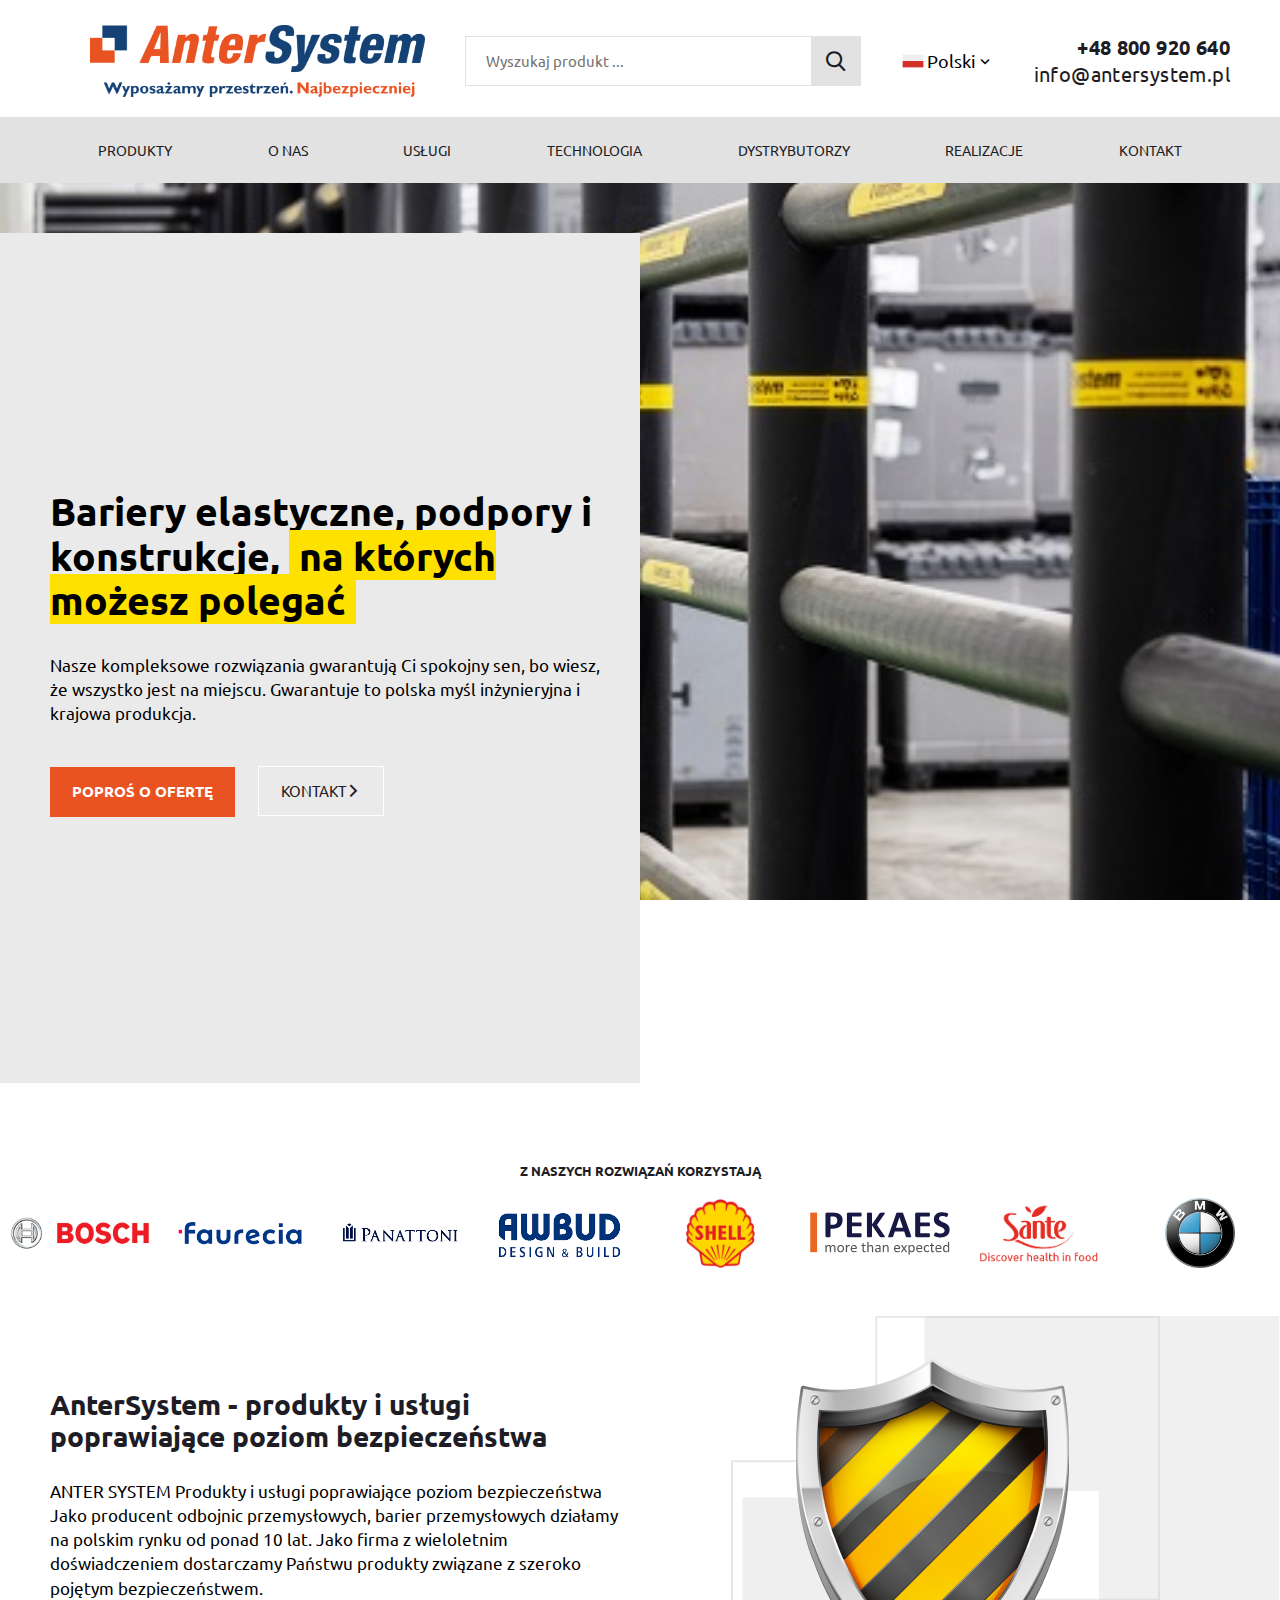
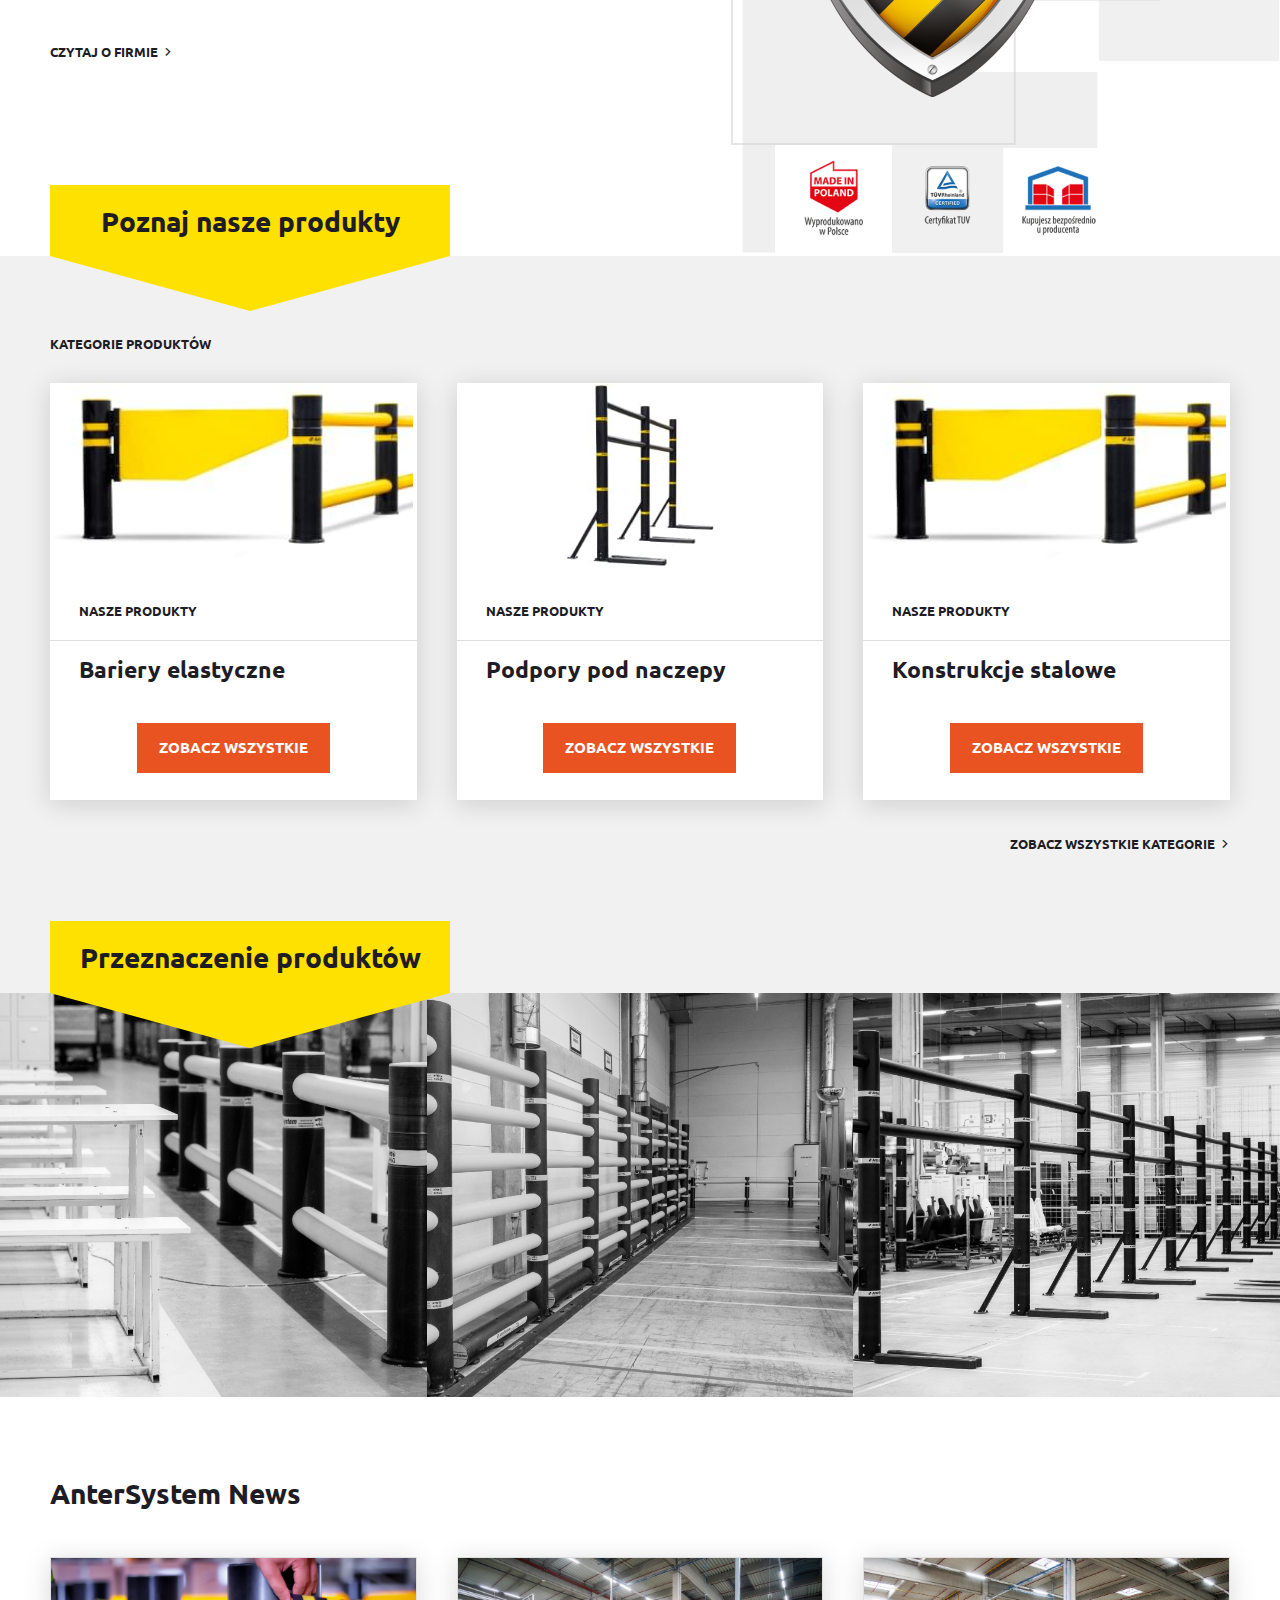
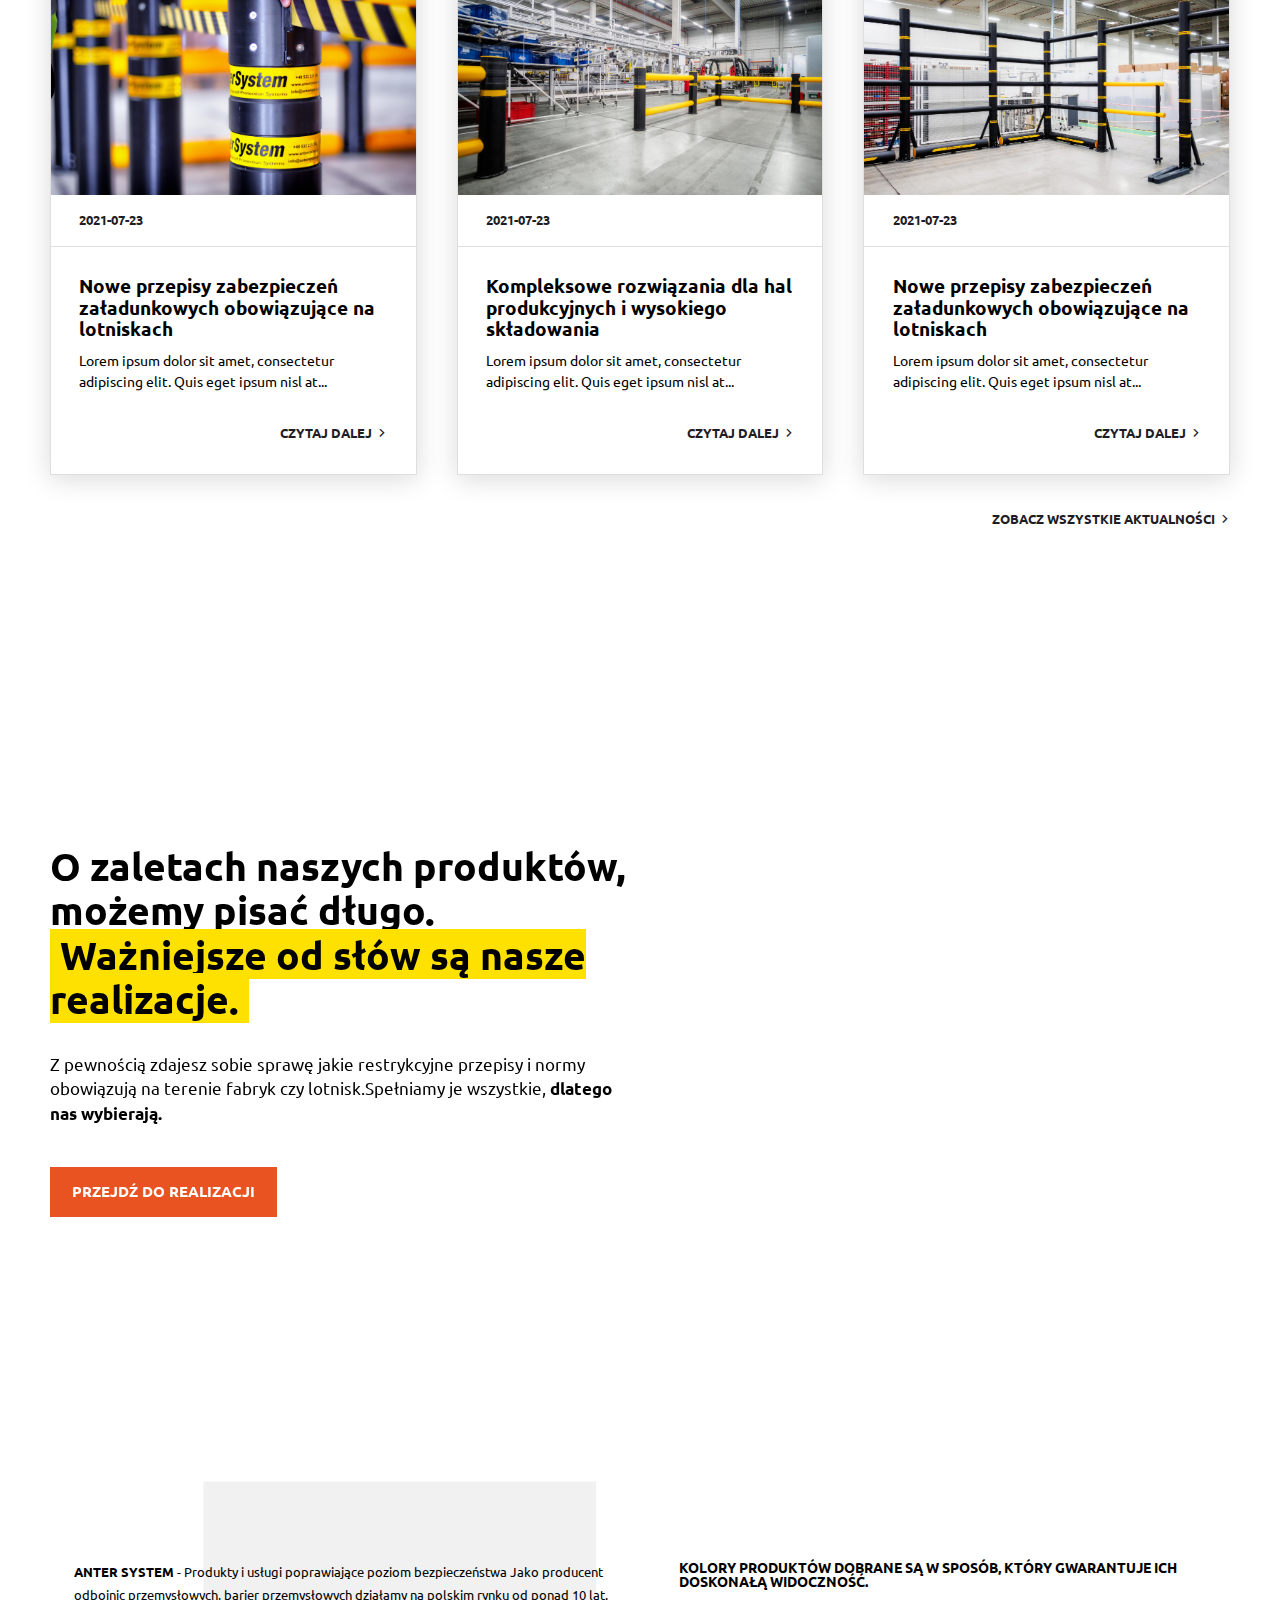
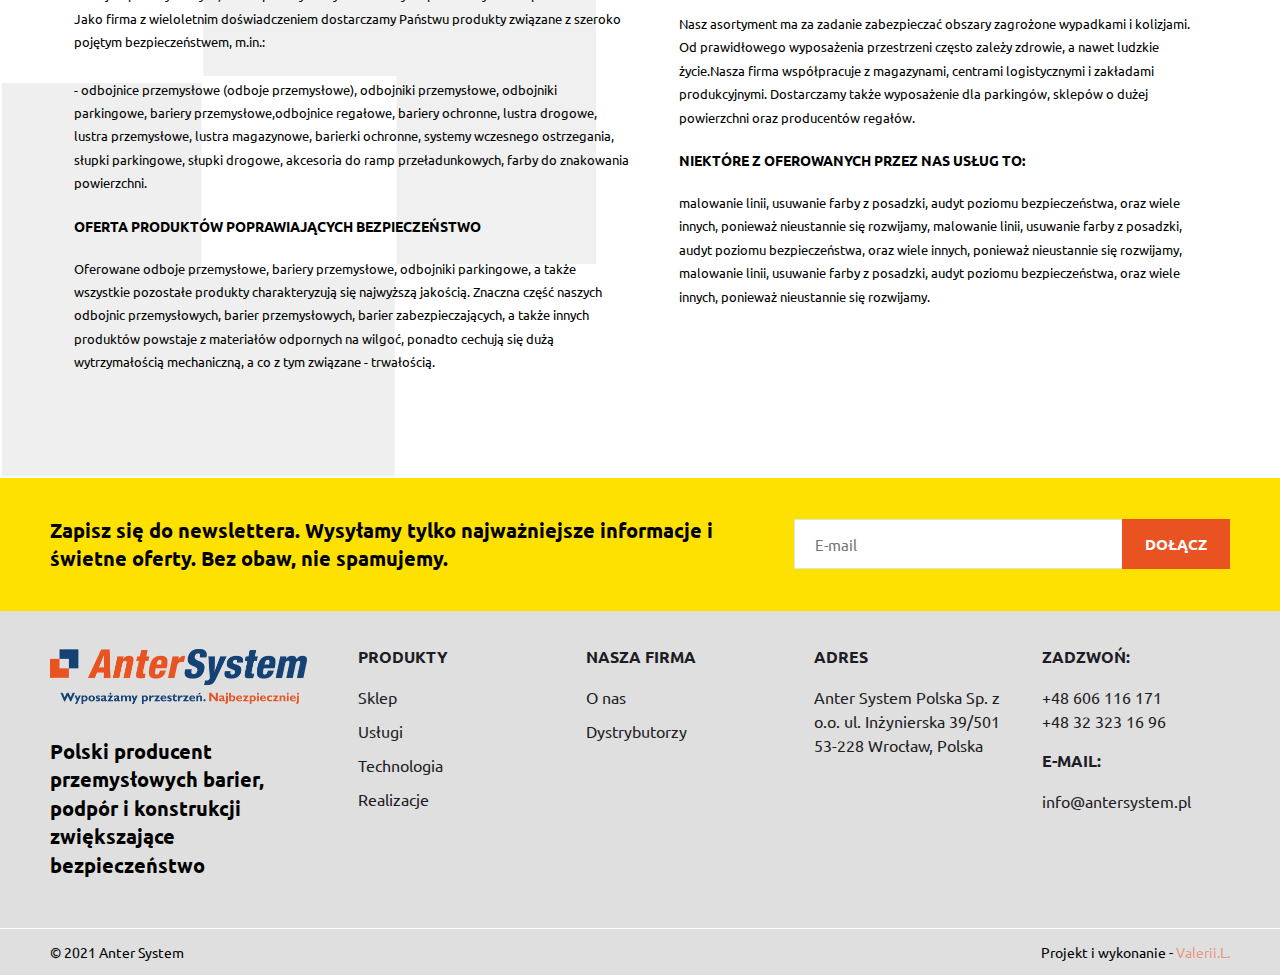
==== commit de0d41b3: "Add files via upload" ====
--- a/index.html
+++ b/index.html
@@ -1,58 +1,60 @@
 <!DOCTYPE html>
 <html lang="en">
 	<head>
-	<title>Anter System | HOME</title>
-	<meta charset="UTF-8" />
-	<meta name="format-detection" content="telephone=no" />
-	<link rel="stylesheet" href="./css/style.min.css" />
-	<meta name="viewport" content="width=device-width, initial-scale=1.0" />
-</head>
+		<title>Anter System | HOME</title>
+		<meta charset="UTF-8" />
+		<meta name="format-detection" content="telephone=no" />
+		<link rel="stylesheet" href="./css/style.min.css" />
+		<meta name="viewport" content="width=device-width, initial-scale=1.0" />
+	</head>
 
 	<body>
 		<div class="wrapper">
 			<header class="header">
-	<div class="header__row _cnt">
-		<div class="header__col header__col_toggle">
-			<div class="header__burger"><span></span><span></span><span></span></div>
-		</div>
-		<div class="header__col header__col_logo">
-			<a href="index.html" class="header__logo">
-				<picture>
-					<source srcset="./img/logo.png" media="(max-width: 991.98px)" />
-					<img src="./img/logo-with-text.png" alt="logo-full" />
-				</picture>
-			</a>
-		</div>
-		<div class="header__col header__col_search">
-			<div class="header__search">
-				<input type="text" placeholder="Wyszukaj produkt ..." /><button><i class="icon icon-zoom"></i></button>
-			</div>
-		</div>
-		<div class="header__col header__col_lang" data-da="header__menu,575.98,0">
-			<div class="header__language language">
-				<img src="./img/icons/poland.png" alt="" /><span>Polski </span><i class="icon icon-list-down"></i>
-			</div>
-		</div>
-		<div class="header__col header__col_contacts">
-			<div class="header__contacts">
-				<a class="header__phone header__contact" href="tel:+48800920640"> <span>+48 800 920 640</span></a>
-				<a class="header__mail header__contact" href="mailto:info@antersystem.pl"> <span>info@antersystem.pl</span></a>
-			</div>
-		</div>
-	</div>
-	<nav class="header__menu menu _cnt">
-		<ul class="menu__list">
-			<li class="menu__item"><a href="elastic.html">produkty</a></li>
-			<li class="menu__item"><a href="about.html">o nas</a></li>
-			<li class="menu__item"><a href="#">usługi</a></li>
-			<li class="menu__item"><a href="#">technologia</a></li>
-			<li class="menu__item"><a href="#">dystrybutorzy</a></li>
-			<li class="menu__item"><a href="product.html">Realizacje</a></li>
-			<li class="menu__item"><a href="contact.html">Kontakt</a></li>
-		</ul>
-	</nav>
-</header>
-<!-- /.header -->
+				<div class="header__row _cnt">
+					<div class="header__col header__col_toggle">
+						<div class="header__burger"><span></span><span></span><span></span></div>
+					</div>
+					<div class="header__col header__col_logo">
+						<a href="index.html" class="header__logo">
+							<picture>
+								<source srcset="./img/logo.png" media="(max-width: 991.98px)" />
+								<img src="./img/logo-with-text.png" alt="logo-full" />
+							</picture>
+						</a>
+					</div>
+					<div class="header__col header__col_search">
+						<div class="header__search">
+							<input type="text" placeholder="Wyszukaj produkt ..." /><button><i class="icon icon-zoom"></i></button>
+						</div>
+					</div>
+					<div class="header__col header__col_lang" data-da="header__menu,575.98,0">
+						<div class="header__language language">
+							<img src="./img/icons/poland.png" alt="" /><span>Polski </span><i class="icon icon-list-down"></i>
+						</div>
+					</div>
+					<div class="header__col header__col_contacts">
+						<div class="header__contacts">
+							<a class="header__phone header__contact" href="tel:+48800920640"> <span>+48 800 920 640</span></a>
+							<a class="header__mail header__contact" href="mailto:info@antersystem.pl">
+								<span>info@antersystem.pl</span></a
+							>
+						</div>
+					</div>
+				</div>
+				<nav class="header__menu menu _cnt">
+					<ul class="menu__list">
+						<li class="menu__item"><a href="elastic.html">produkty</a></li>
+						<li class="menu__item"><a href="about.html">o nas</a></li>
+						<li class="menu__item"><a href="#">usługi</a></li>
+						<li class="menu__item"><a href="#">technologia</a></li>
+						<li class="menu__item"><a href="#">dystrybutorzy</a></li>
+						<li class="menu__item"><a href="product.html">Realizacje</a></li>
+						<li class="menu__item"><a href="contact.html">Kontakt</a></li>
+					</ul>
+				</nav>
+			</header>
+			<!-- /.header -->
 
 			<main class="page page_home">
 				<div class="main-home _pth" style="background-image: url('./img/home/main-screen.png')">
@@ -330,83 +332,84 @@
 			</main>
 			<!-- /.page -->
 			<footer class="footer">
-	<div class="footer__subscribe _cnt">
-		<div class="footer__text">
-			<span class="footer__bold"
-				>Zapisz się do newslettera. Wysyłamy tylko najważniejsze informacje i świetne oferty. Bez obaw, nie
-				spamujemy.</span
-			>
-		</div>
-		<div class="footer__form">
-			<input type="text" placeholder="E-mail" class="footer__input" /><button class="footer__button btn">
-				<span>DOŁĄCZ</span>
-			</button>
-		</div>
-	</div>
-	<div class="footer__row _cnt">
-		<div class="footer__column footer__column_left">
-			<div class="footer__item">
-				<a href="index.html" class="footer__logo"><img src="./img/logo-with-text.png" alt="logo" /></a>
-				<div class="footer__bold">
-					Polski producent przemysłowych barier, podpór i konstrukcji zwiększające bezpieczeństwo
-				</div>
-			</div>
-		</div>
-		<div class="footer__column footer__column_list">
-			<div class="footer__menu">
-				<div class="footer__col">
-					<div class="footer__spoller _spollers">
-						<div class="footer__subtitle _spoller _spoller-768">PRODUKTY</div>
-						<ul class="footer__list">
-							<li><a href="#">Sklep</a></li>
-							<li><a href="#">Usługi</a></li>
-							<li><a href="#">Technologia</a></li>
-							<li><a href="#">Realizacje</a></li>
-						</ul>
-					</div>
-				</div>
-				<div class="footer__col">
-					<div class="footer__spoller _spollers">
-						<div class="footer__subtitle _spoller _spoller-768">nasza firma</div>
-						<ul class="footer__list">
-							<li><a href="#">O nas</a></li>
-							<li><a href="#">Dystrybutorzy</a></li>
-						</ul>
-					</div>
-				</div>
-				<div class="footer__col">
-					<div class="footer__spoller _spollers">
-						<div class="footer__subtitle _spoller _spoller-768">Adres</div>
-						<ul class="footer__list">
-							<li><a href="#">Anter System Polska Sp. z o.o. ul. Inżynierska 39/501 53-228 Wrocław, Polska</a></li>
-						</ul>
-					</div>
-				</div>
-				<div class="footer__col">
-					<div class="footer__contacts">
-						<div class="footer__contact">
-							<span>Zadzwoń:</span>
-							<a href="tel:+48606116171">+48 606 116 171</a>
-							<a href="tel:+48323231696">+48 32 323 16 96</a>
-						</div>
-						<div class="footer__contact">
-							<span>e-mail: </span>
-							<a href="mailto:info@antersystem.pl">info@antersystem.pl</a>
-						</div>
-					</div>
-				</div>
-			</div>
-		</div>
-	</div>
-	<div class="footer__copy">
-		<div class="footer__small _cnt">
-			<span>© 2021 Anter System</span>
-			<span>Projekt i wykonanie - <a target="_blank" href="https://redmustang.pl">redMustang Agency®</a></span>
-		</div>
-	</div>
-</footer>
-<!-- /.footer -->
-
+				<div class="footer__subscribe _cnt">
+					<div class="footer__text">
+						<span class="footer__bold"
+							>Zapisz się do newslettera. Wysyłamy tylko najważniejsze informacje i świetne oferty. Bez obaw, nie
+							spamujemy.</span
+						>
+					</div>
+					<div class="footer__form">
+						<input type="text" placeholder="E-mail" class="footer__input" /><button class="footer__button btn">
+							<span>DOŁĄCZ</span>
+						</button>
+					</div>
+				</div>
+				<div class="footer__row _cnt">
+					<div class="footer__column footer__column_left">
+						<div class="footer__item">
+							<a href="index.html" class="footer__logo"><img src="./img/logo-with-text.png" alt="logo" /></a>
+							<div class="footer__bold">
+								Polski producent przemysłowych barier, podpór i konstrukcji zwiększające bezpieczeństwo
+							</div>
+						</div>
+					</div>
+					<div class="footer__column footer__column_list">
+						<div class="footer__menu">
+							<div class="footer__col">
+								<div class="footer__spoller _spollers">
+									<div class="footer__subtitle _spoller _spoller-768">PRODUKTY</div>
+									<ul class="footer__list">
+										<li><a href="#">Sklep</a></li>
+										<li><a href="#">Usługi</a></li>
+										<li><a href="#">Technologia</a></li>
+										<li><a href="#">Realizacje</a></li>
+									</ul>
+								</div>
+							</div>
+							<div class="footer__col">
+								<div class="footer__spoller _spollers">
+									<div class="footer__subtitle _spoller _spoller-768">nasza firma</div>
+									<ul class="footer__list">
+										<li><a href="#">O nas</a></li>
+										<li><a href="#">Dystrybutorzy</a></li>
+									</ul>
+								</div>
+							</div>
+							<div class="footer__col">
+								<div class="footer__spoller _spollers">
+									<div class="footer__subtitle _spoller _spoller-768">Adres</div>
+									<ul class="footer__list">
+										<li>
+											<a href="#">Anter System Polska Sp. z o.o. ul. Inżynierska 39/501 53-228 Wrocław, Polska</a>
+										</li>
+									</ul>
+								</div>
+							</div>
+							<div class="footer__col">
+								<div class="footer__contacts">
+									<div class="footer__contact">
+										<span>Zadzwoń:</span>
+										<a href="tel:+48606116171">+48 606 116 171</a>
+										<a href="tel:+48323231696">+48 32 323 16 96</a>
+									</div>
+									<div class="footer__contact">
+										<span>e-mail: </span>
+										<a href="mailto:info@antersystem.pl">info@antersystem.pl</a>
+									</div>
+								</div>
+							</div>
+						</div>
+					</div>
+				</div>
+				<div class="footer__copy">
+					<div class="footer__small _cnt">
+						<span>© 2021 Anter System</span>
+						<span>Projekt i wykonanie - <a target="_blank" href="#">Valerii.L.</a></span>
+					</div>
+				</div>
+			</footer>
+			<!-- /.footer -->
 		</div>
 		<script src="./js/main.min.js"></script>
 	</body>
